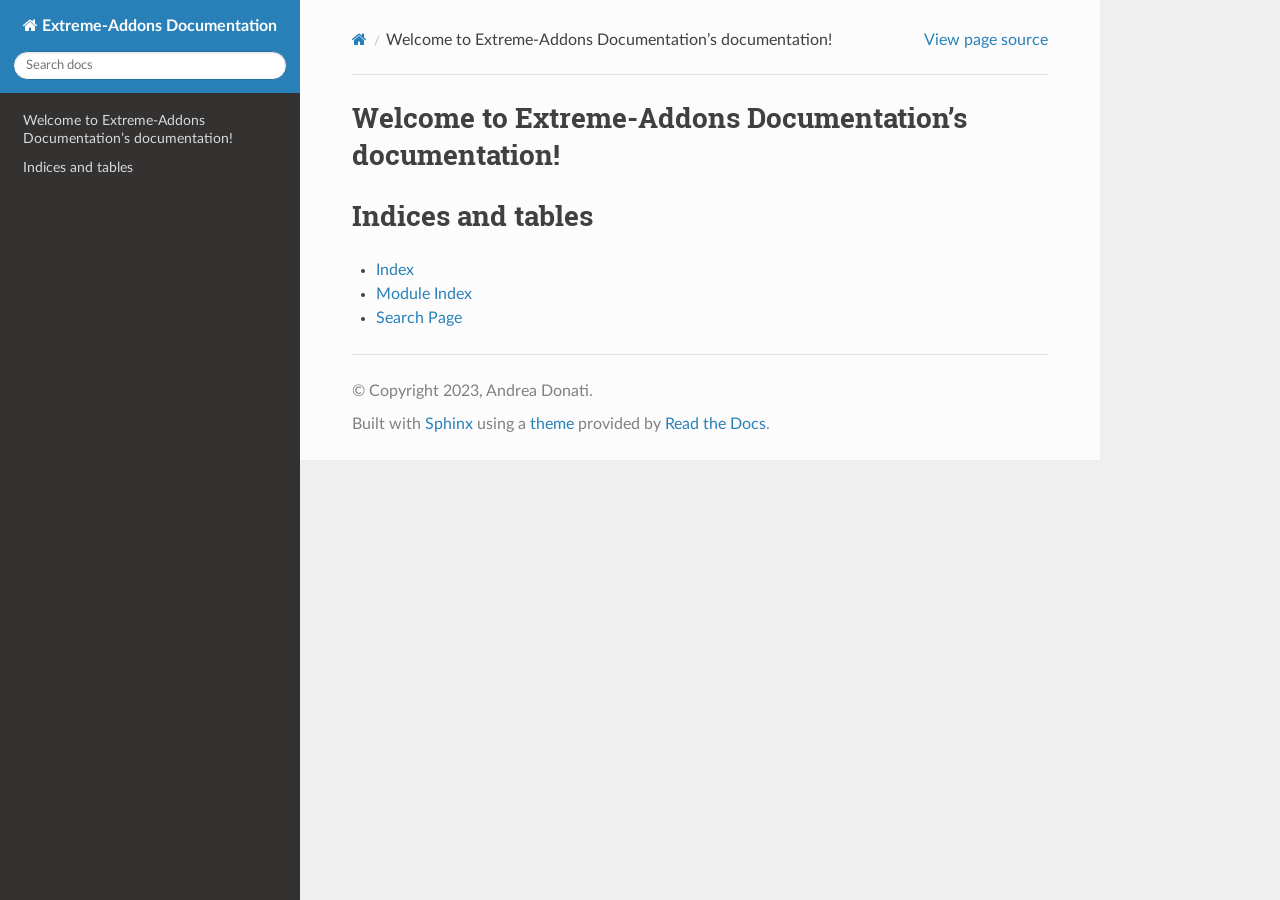
==== docs/_build/html/index.html @ 7dc165a5 "Initial commit" ====
<!DOCTYPE html>
<html class="writer-html5" lang="en" >
<head>
  <meta charset="utf-8" /><meta name="generator" content="Docutils 0.18.1: http://docutils.sourceforge.net/" />

  <meta name="viewport" content="width=device-width, initial-scale=1.0" />
  <title>Welcome to Extreme-Addons Documentation’s documentation! &mdash; Extreme-Addons Documentation 1.0 documentation</title>
      <link rel="stylesheet" href="_static/pygments.css" type="text/css" />
      <link rel="stylesheet" href="_static/css/theme.css" type="text/css" />
      <link rel="stylesheet" href="_static/css/custom.css" type="text/css" />
  <!--[if lt IE 9]>
    <script src="_static/js/html5shiv.min.js"></script>
  <![endif]-->
  
        <script src="_static/jquery.js?v=5d32c60e"></script>
        <script src="_static/_sphinx_javascript_frameworks_compat.js?v=2cd50e6c"></script>
        <script src="_static/documentation_options.js?v=f2a433a1"></script>
        <script src="_static/doctools.js?v=888ff710"></script>
        <script src="_static/sphinx_highlight.js?v=dc90522c"></script>
    <script src="_static/js/theme.js"></script>
    <link rel="index" title="Index" href="genindex.html" />
    <link rel="search" title="Search" href="search.html" /> 
</head>

<body class="wy-body-for-nav"> 
  <div class="wy-grid-for-nav">
    <nav data-toggle="wy-nav-shift" class="wy-nav-side">
      <div class="wy-side-scroll">
        <div class="wy-side-nav-search" >

          
          
          <a href="#" class="icon icon-home">
            Extreme-Addons Documentation
          </a>
<div role="search">
  <form id="rtd-search-form" class="wy-form" action="search.html" method="get">
    <input type="text" name="q" placeholder="Search docs" aria-label="Search docs" />
    <input type="hidden" name="check_keywords" value="yes" />
    <input type="hidden" name="area" value="default" />
  </form>
</div>
        </div><div class="wy-menu wy-menu-vertical" data-spy="affix" role="navigation" aria-label="Navigation menu">
              <!-- Local TOC -->
              <div class="local-toc"><ul>
<li><a class="reference internal" href="#">Welcome to Extreme-Addons Documentation’s documentation!</a></li>
<li><a class="reference internal" href="#indices-and-tables">Indices and tables</a></li>
</ul>
</div>
        </div>
      </div>
    </nav>

    <section data-toggle="wy-nav-shift" class="wy-nav-content-wrap"><nav class="wy-nav-top" aria-label="Mobile navigation menu" >
          <i data-toggle="wy-nav-top" class="fa fa-bars"></i>
          <a href="#">Extreme-Addons Documentation</a>
      </nav>

      <div class="wy-nav-content">
        <div class="rst-content">
          <div role="navigation" aria-label="Page navigation">
  <ul class="wy-breadcrumbs">
      <li><a href="#" class="icon icon-home" aria-label="Home"></a></li>
      <li class="breadcrumb-item active">Welcome to Extreme-Addons Documentation’s documentation!</li>
      <li class="wy-breadcrumbs-aside">
            <a href="_sources/index.rst.txt" rel="nofollow"> View page source</a>
      </li>
  </ul>
  <hr/>
</div>
          <div role="main" class="document" itemscope="itemscope" itemtype="http://schema.org/Article">
           <div itemprop="articleBody">
             
  <section id="welcome-to-extreme-addons-documentation-s-documentation">
<h1>Welcome to Extreme-Addons Documentation’s documentation!<a class="headerlink" href="#welcome-to-extreme-addons-documentation-s-documentation" title="Link to this heading"></a></h1>
<div class="toctree-wrapper compound">
</div>
</section>
<section id="indices-and-tables">
<h1>Indices and tables<a class="headerlink" href="#indices-and-tables" title="Link to this heading"></a></h1>
<ul class="simple">
<li><p><a class="reference internal" href="genindex.html"><span class="std std-ref">Index</span></a></p></li>
<li><p><a class="reference internal" href="py-modindex.html"><span class="std std-ref">Module Index</span></a></p></li>
<li><p><a class="reference internal" href="search.html"><span class="std std-ref">Search Page</span></a></p></li>
</ul>
</section>


           </div>
          </div>
          <footer>

  <hr/>

  <div role="contentinfo">
    <p>&#169; Copyright 2023, Andrea Donati.</p>
  </div>

  Built with <a href="https://www.sphinx-doc.org/">Sphinx</a> using a
    <a href="https://github.com/readthedocs/sphinx_rtd_theme">theme</a>
    provided by <a href="https://readthedocs.org">Read the Docs</a>.
   

</footer>
        </div>
      </div>
    </section>
  </div>
  <script>
      jQuery(function () {
          SphinxRtdTheme.Navigation.enable(true);
      });
  </script> 

</body>
</html>
---- docs/_build/html/_static/pygments.css ----
pre { line-height: 125%; }
td.linenos .normal { color: inherit; background-color: transparent; padding-left: 5px; padding-right: 5px; }
span.linenos { color: inherit; background-color: transparent; padding-left: 5px; padding-right: 5px; }
td.linenos .special { color: #000000; background-color: #ffffc0; padding-left: 5px; padding-right: 5px; }
span.linenos.special { color: #000000; background-color: #ffffc0; padding-left: 5px; padding-right: 5px; }
.highlight .hll { background-color: #ffffcc }
.highlight { background: #f8f8f8; }
.highlight .c { color: #3D7B7B; font-style: italic } /* Comment */
.highlight .err { border: 1px solid #FF0000 } /* Error */
.highlight .k { color: #008000; font-weight: bold } /* Keyword */
.highlight .o { color: #666666 } /* Operator */
.highlight .ch { color: #3D7B7B; font-style: italic } /* Comment.Hashbang */
.highlight .cm { color: #3D7B7B; font-style: italic } /* Comment.Multiline */
.highlight .cp { color: #9C6500 } /* Comment.Preproc */
.highlight .cpf { color: #3D7B7B; font-style: italic } /* Comment.PreprocFile */
.highlight .c1 { color: #3D7B7B; font-style: italic } /* Comment.Single */
.highlight .cs { color: #3D7B7B; font-style: italic } /* Comment.Special */
.highlight .gd { color: #A00000 } /* Generic.Deleted */
.highlight .ge { font-style: italic } /* Generic.Emph */
.highlight .ges { font-weight: bold; font-style: italic } /* Generic.EmphStrong */
.highlight .gr { color: #E40000 } /* Generic.Error */
.highlight .gh { color: #000080; font-weight: bold } /* Generic.Heading */
.highlight .gi { color: #008400 } /* Generic.Inserted */
.highlight .go { color: #717171 } /* Generic.Output */
.highlight .gp { color: #000080; font-weight: bold } /* Generic.Prompt */
.highlight .gs { font-weight: bold } /* Generic.Strong */
.highlight .gu { color: #800080; font-weight: bold } /* Generic.Subheading */
.highlight .gt { color: #0044DD } /* Generic.Traceback */
.highlight .kc { color: #008000; font-weight: bold } /* Keyword.Constant */
.highlight .kd { color: #008000; font-weight: bold } /* Keyword.Declaration */
.highlight .kn { color: #008000; font-weight: bold } /* Keyword.Namespace */
.highlight .kp { color: #008000 } /* Keyword.Pseudo */
.highlight .kr { color: #008000; font-weight: bold } /* Keyword.Reserved */
.highlight .kt { color: #B00040 } /* Keyword.Type */
.highlight .m { color: #666666 } /* Literal.Number */
.highlight .s { color: #BA2121 } /* Literal.String */
.highlight .na { color: #687822 } /* Name.Attribute */
.highlight .nb { color: #008000 } /* Name.Builtin */
.highlight .nc { color: #0000FF; font-weight: bold } /* Name.Class */
.highlight .no { color: #880000 } /* Name.Constant */
.highlight .nd { color: #AA22FF } /* Name.Decorator */
.highlight .ni { color: #717171; font-weight: bold } /* Name.Entity */
.highlight .ne { color: #CB3F38; font-weight: bold } /* Name.Exception */
.highlight .nf { color: #0000FF } /* Name.Function */
.highlight .nl { color: #767600 } /* Name.Label */
.highlight .nn { color: #0000FF; font-weight: bold } /* Name.Namespace */
.highlight .nt { color: #008000; font-weight: bold } /* Name.Tag */
.highlight .nv { color: #19177C } /* Name.Variable */
.highlight .ow { color: #AA22FF; font-weight: bold } /* Operator.Word */
.highlight .w { color: #bbbbbb } /* Text.Whitespace */
.highlight .mb { color: #666666 } /* Literal.Number.Bin */
.highlight .mf { color: #666666 } /* Literal.Number.Float */
.highlight .mh { color: #666666 } /* Literal.Number.Hex */
.highlight .mi { color: #666666 } /* Literal.Number.Integer */
.highlight .mo { color: #666666 } /* Literal.Number.Oct */
.highlight .sa { color: #BA2121 } /* Literal.String.Affix */
.highlight .sb { color: #BA2121 } /* Literal.String.Backtick */
.highlight .sc { color: #BA2121 } /* Literal.String.Char */
.highlight .dl { color: #BA2121 } /* Literal.String.Delimiter */
.highlight .sd { color: #BA2121; font-style: italic } /* Literal.String.Doc */
.highlight .s2 { color: #BA2121 } /* Literal.String.Double */
.highlight .se { color: #AA5D1F; font-weight: bold } /* Literal.String.Escape */
.highlight .sh { color: #BA2121 } /* Literal.String.Heredoc */
.highlight .si { color: #A45A77; font-weight: bold } /* Literal.String.Interpol */
.highlight .sx { color: #008000 } /* Literal.String.Other */
.highlight .sr { color: #A45A77 } /* Literal.String.Regex */
.highlight .s1 { color: #BA2121 } /* Literal.String.Single */
.highlight .ss { color: #19177C } /* Literal.String.Symbol */
.highlight .bp { color: #008000 } /* Name.Builtin.Pseudo */
.highlight .fm { color: #0000FF } /* Name.Function.Magic */
.highlight .vc { color: #19177C } /* Name.Variable.Class */
.highlight .vg { color: #19177C } /* Name.Variable.Global */
.highlight .vi { color: #19177C } /* Name.Variable.Instance */
.highlight .vm { color: #19177C } /* Name.Variable.Magic */
.highlight .il { color: #666666 } /* Literal.Number.Integer.Long */
---- docs/_build/html/_static/css/theme.css ----
html{box-sizing:border-box}*,:after,:before{box-sizing:inherit}article,aside,details,figcaption,figure,footer,header,hgroup,nav,section{display:block}audio,canvas,video{display:inline-block;*display:inline;*zoom:1}[hidden],audio:not([controls]){display:none}*{-webkit-box-sizing:border-box;-moz-box-sizing:border-box;box-sizing:border-box}html{font-size:100%;-webkit-text-size-adjust:100%;-ms-text-size-adjust:100%}body{margin:0}a:active,a:hover{outline:0}abbr[title]{border-bottom:1px dotted}b,strong{font-weight:700}blockquote{margin:0}dfn{font-style:italic}ins{background:#ff9;text-decoration:none}ins,mark{color:#000}mark{background:#ff0;font-style:italic;font-weight:700}.rst-content code,.rst-content tt,code,kbd,pre,samp{font-family:monospace,serif;_font-family:courier new,monospace;font-size:1em}pre{white-space:pre}q{quotes:none}q:after,q:before{content:"";content:none}small{font-size:85%}sub,sup{font-size:75%;line-height:0;position:relative;vertical-align:baseline}sup{top:-.5em}sub{bottom:-.25em}dl,ol,ul{margin:0;padding:0;list-style:none;list-style-image:none}li{list-style:none}dd{margin:0}img{border:0;-ms-interpolation-mode:bicubic;vertical-align:middle;max-width:100%}svg:not(:root){overflow:hidden}figure,form{margin:0}label{cursor:pointer}button,input,select,textarea{font-size:100%;margin:0;vertical-align:baseline;*vertical-align:middle}button,input{line-height:normal}button,input[type=button],input[type=reset],input[type=submit]{cursor:pointer;-webkit-appearance:button;*overflow:visible}button[disabled],input[disabled]{cursor:default}input[type=search]{-webkit-appearance:textfield;-moz-box-sizing:content-box;-webkit-box-sizing:content-box;box-sizing:content-box}textarea{resize:vertical}table{border-collapse:collapse;border-spacing:0}td{vertical-align:top}.chromeframe{margin:.2em 0;background:#ccc;color:#000;padding:.2em 0}.ir{display:block;border:0;text-indent:-999em;overflow:hidden;background-color:transparent;background-repeat:no-repeat;text-align:left;direction:ltr;*line-height:0}.ir br{display:none}.hidden{display:none!important;visibility:hidden}.visuallyhidden{border:0;clip:rect(0 0 0 0);height:1px;margin:-1px;overflow:hidden;padding:0;position:absolute;width:1px}.visuallyhidden.focusable:active,.visuallyhidden.focusable:focus{clip:auto;height:auto;margin:0;overflow:visible;position:static;width:auto}.invisible{visibility:hidden}.relative{position:relative}big,small{font-size:100%}@media print{body,html,section{background:none!important}*{box-shadow:none!important;text-shadow:none!important;filter:none!important;-ms-filter:none!important}a,a:visited{text-decoration:underline}.ir a:after,a[href^="#"]:after,a[href^="javascript:"]:after{content:""}blockquote,pre{page-break-inside:avoid}thead{display:table-header-group}img,tr{page-break-inside:avoid}img{max-width:100%!important}@page{margin:.5cm}.rst-content .toctree-wrapper>p.caption,h2,h3,p{orphans:3;widows:3}.rst-content .toctree-wrapper>p.caption,h2,h3{page-break-after:avoid}}.btn,.fa:before,.icon:before,.rst-content .admonition,.rst-content .admonition-title:before,.rst-content .admonition-todo,.rst-content .attention,.rst-content .caution,.rst-content .code-block-caption .headerlink:before,.rst-content .danger,.rst-content .eqno .headerlink:before,.rst-content .error,.rst-content .hint,.rst-content .important,.rst-content .note,.rst-content .seealso,.rst-content .tip,.rst-content .warning,.rst-content code.download span:first-child:before,.rst-content dl dt .headerlink:before,.rst-content h1 .headerlink:before,.rst-content h2 .headerlink:before,.rst-content h3 .headerlink:before,.rst-content h4 .headerlink:before,.rst-content h5 .headerlink:before,.rst-content h6 .headerlink:before,.rst-content p.caption .headerlink:before,.rst-content p .headerlink:before,.rst-content table>caption .headerlink:before,.rst-content tt.download span:first-child:before,.wy-alert,.wy-dropdown .caret:before,.wy-inline-validate.wy-inline-validate-danger .wy-input-context:before,.wy-inline-validate.wy-inline-validate-info .wy-input-context:before,.wy-inline-validate.wy-inline-validate-success .wy-input-context:before,.wy-inline-validate.wy-inline-validate-warning .wy-input-context:before,.wy-menu-vertical li.current>a button.toctree-expand:before,.wy-menu-vertical li.on a button.toctree-expand:before,.wy-menu-vertical li button.toctree-expand:before,input[type=color],input[type=date],input[type=datetime-local],input[type=datetime],input[type=email],input[type=month],input[type=number],input[type=password],input[type=search],input[type=tel],input[type=text],input[type=time],input[type=url],input[type=week],select,textarea{-webkit-font-smoothing:antialiased}.clearfix{*zoom:1}.clearfix:after,.clearfix:before{display:table;content:""}.clearfix:after{clear:both}/*!
 *  Font Awesome 4.7.0 by @davegandy - http://fontawesome.io - @fontawesome
 *  License - http://fontawesome.io/license (Font: SIL OFL 1.1, CSS: MIT License)
 */@font-face{font-family:FontAwesome;src:url(fonts/fontawesome-webfont.eot?674f50d287a8c48dc19ba404d20fe713);src:url(fonts/fontawesome-webfont.eot?674f50d287a8c48dc19ba404d20fe713?#iefix&v=4.7.0) format("embedded-opentype"),url(fonts/fontawesome-webfont.woff2?af7ae505a9eed503f8b8e6982036873e) format("woff2"),url(fonts/fontawesome-webfont.woff?fee66e712a8a08eef5805a46892932ad) format("woff"),url(fonts/fontawesome-webfont.ttf?b06871f281fee6b241d60582ae9369b9) format("truetype"),url(fonts/fontawesome-webfont.svg?912ec66d7572ff821749319396470bde#fontawesomeregular) format("svg");font-weight:400;font-style:normal}.fa,.icon,.rst-content .admonition-title,.rst-content .code-block-caption .headerlink,.rst-content .eqno .headerlink,.rst-content code.download span:first-child,.rst-content dl dt .headerlink,.rst-content h1 .headerlink,.rst-content h2 .headerlink,.rst-content h3 .headerlink,.rst-content h4 .headerlink,.rst-content h5 .headerlink,.rst-content h6 .headerlink,.rst-content p.caption .headerlink,.rst-content p .headerlink,.rst-content table>caption .headerlink,.rst-content tt.download span:first-child,.wy-menu-vertical li.current>a button.toctree-expand,.wy-menu-vertical li.on a button.toctree-expand,.wy-menu-vertical li button.toctree-expand{display:inline-block;font:normal normal normal 14px/1 FontAwesome;font-size:inherit;text-rendering:auto;-webkit-font-smoothing:antialiased;-moz-osx-font-smoothing:grayscale}.fa-lg{font-size:1.33333em;line-height:.75em;vertical-align:-15%}.fa-2x{font-size:2em}.fa-3x{font-size:3em}.fa-4x{font-size:4em}.fa-5x{font-size:5em}.fa-fw{width:1.28571em;text-align:center}.fa-ul{padding-left:0;margin-left:2.14286em;list-style-type:none}.fa-ul>li{position:relative}.fa-li{position:absolute;left:-2.14286em;width:2.14286em;top:.14286em;text-align:center}.fa-li.fa-lg{left:-1.85714em}.fa-border{padding:.2em .25em .15em;border:.08em solid #eee;border-radius:.1em}.fa-pull-left{float:left}.fa-pull-right{float:right}.fa-pull-left.icon,.fa.fa-pull-left,.rst-content .code-block-caption .fa-pull-left.headerlink,.rst-content .eqno .fa-pull-left.headerlink,.rst-content .fa-pull-left.admonition-title,.rst-content code.download span.fa-pull-left:first-child,.rst-content dl dt .fa-pull-left.headerlink,.rst-content h1 .fa-pull-left.headerlink,.rst-content h2 .fa-pull-left.headerlink,.rst-content h3 .fa-pull-left.headerlink,.rst-content h4 .fa-pull-left.headerlink,.rst-content h5 .fa-pull-left.headerlink,.rst-content h6 .fa-pull-left.headerlink,.rst-content p .fa-pull-left.headerlink,.rst-content table>caption .fa-pull-left.headerlink,.rst-content tt.download span.fa-pull-left:first-child,.wy-menu-vertical li.current>a button.fa-pull-left.toctree-expand,.wy-menu-vertical li.on a button.fa-pull-left.toctree-expand,.wy-menu-vertical li button.fa-pull-left.toctree-expand{margin-right:.3em}.fa-pull-right.icon,.fa.fa-pull-right,.rst-content .code-block-caption .fa-pull-right.headerlink,.rst-content .eqno .fa-pull-right.headerlink,.rst-content .fa-pull-right.admonition-title,.rst-content code.download span.fa-pull-right:first-child,.rst-content dl dt .fa-pull-right.headerlink,.rst-content h1 .fa-pull-right.headerlink,.rst-content h2 .fa-pull-right.headerlink,.rst-content h3 .fa-pull-right.headerlink,.rst-content h4 .fa-pull-right.headerlink,.rst-content h5 .fa-pull-right.headerlink,.rst-content h6 .fa-pull-right.headerlink,.rst-content p .fa-pull-right.headerlink,.rst-content table>caption .fa-pull-right.headerlink,.rst-content tt.download span.fa-pull-right:first-child,.wy-menu-vertical li.current>a button.fa-pull-right.toctree-expand,.wy-menu-vertical li.on a button.fa-pull-right.toctree-expand,.wy-menu-vertical li button.fa-pull-right.toctree-expand{margin-left:.3em}.pull-right{float:right}.pull-left{float:left}.fa.pull-left,.pull-left.icon,.rst-content .code-block-caption .pull-left.headerlink,.rst-content .eqno .pull-left.headerlink,.rst-content .pull-left.admonition-title,.rst-content code.download span.pull-left:first-child,.rst-content dl dt .pull-left.headerlink,.rst-content h1 .pull-left.headerlink,.rst-content h2 .pull-left.headerlink,.rst-content h3 .pull-left.headerlink,.rst-content h4 .pull-left.headerlink,.rst-content h5 .pull-left.headerlink,.rst-content h6 .pull-left.headerlink,.rst-content p .pull-left.headerlink,.rst-content table>caption .pull-left.headerlink,.rst-content tt.download span.pull-left:first-child,.wy-menu-vertical li.current>a button.pull-left.toctree-expand,.wy-menu-vertical li.on a button.pull-left.toctree-expand,.wy-menu-vertical li button.pull-left.toctree-expand{margin-right:.3em}.fa.pull-right,.pull-right.icon,.rst-content .code-block-caption .pull-right.headerlink,.rst-content .eqno .pull-right.headerlink,.rst-content .pull-right.admonition-title,.rst-content code.download span.pull-right:first-child,.rst-content dl dt .pull-right.headerlink,.rst-content h1 .pull-right.headerlink,.rst-content h2 .pull-right.headerlink,.rst-content h3 .pull-right.headerlink,.rst-content h4 .pull-right.headerlink,.rst-content h5 .pull-right.headerlink,.rst-content h6 .pull-right.headerlink,.rst-content p .pull-right.headerlink,.rst-content table>caption .pull-right.headerlink,.rst-content tt.download span.pull-right:first-child,.wy-menu-vertical li.current>a button.pull-right.toctree-expand,.wy-menu-vertical li.on a button.pull-right.toctree-expand,.wy-menu-vertical li button.pull-right.toctree-expand{margin-left:.3em}.fa-spin{-webkit-animation:fa-spin 2s linear infinite;animation:fa-spin 2s linear infinite}.fa-pulse{-webkit-animation:fa-spin 1s steps(8) infinite;animation:fa-spin 1s steps(8) infinite}@-webkit-keyframes fa-spin{0%{-webkit-transform:rotate(0deg);transform:rotate(0deg)}to{-webkit-transform:rotate(359deg);transform:rotate(359deg)}}@keyframes fa-spin{0%{-webkit-transform:rotate(0deg);transform:rotate(0deg)}to{-webkit-transform:rotate(359deg);transform:rotate(359deg)}}.fa-rotate-90{-ms-filter:"progid:DXImageTransform.Microsoft.BasicImage(rotation=1)";-webkit-transform:rotate(90deg);-ms-transform:rotate(90deg);transform:rotate(90deg)}.fa-rotate-180{-ms-filter:"progid:DXImageTransform.Microsoft.BasicImage(rotation=2)";-webkit-transform:rotate(180deg);-ms-transform:rotate(180deg);transform:rotate(180deg)}.fa-rotate-270{-ms-filter:"progid:DXImageTransform.Microsoft.BasicImage(rotation=3)";-webkit-transform:rotate(270deg);-ms-transform:rotate(270deg);transform:rotate(270deg)}.fa-flip-horizontal{-ms-filter:"progid:DXImageTransform.Microsoft.BasicImage(rotation=0, mirror=1)";-webkit-transform:scaleX(-1);-ms-transform:scaleX(-1);transform:scaleX(-1)}.fa-flip-vertical{-ms-filter:"progid:DXImageTransform.Microsoft.BasicImage(rotation=2, mirror=1)";-webkit-transform:scaleY(-1);-ms-transform:scaleY(-1);transform:scaleY(-1)}:root .fa-flip-horizontal,:root .fa-flip-vertical,:root .fa-rotate-90,:root .fa-rotate-180,:root .fa-rotate-270{filter:none}.fa-stack{position:relative;display:inline-block;width:2em;height:2em;line-height:2em;vertical-align:middle}.fa-stack-1x,.fa-stack-2x{position:absolute;left:0;width:100%;text-align:center}.fa-stack-1x{line-height:inherit}.fa-stack-2x{font-size:2em}.fa-inverse{color:#fff}.fa-glass:before{content:""}.fa-music:before{content:""}.fa-search:before,.icon-search:before{content:""}.fa-envelope-o:before{content:""}.fa-heart:before{content:""}.fa-star:before{content:""}.fa-star-o:before{content:""}.fa-user:before{content:""}.fa-film:before{content:""}.fa-th-large:before{content:""}.fa-th:before{content:""}.fa-th-list:before{content:""}.fa-check:before{content:""}.fa-close:before,.fa-remove:before,.fa-times:before{content:""}.fa-search-plus:before{content:""}.fa-search-minus:before{content:""}.fa-power-off:before{content:""}.fa-signal:before{content:""}.fa-cog:before,.fa-gear:before{content:""}.fa-trash-o:before{content:""}.fa-home:before,.icon-home:before{content:""}.fa-file-o:before{content:""}.fa-clock-o:before{content:""}.fa-road:before{content:""}.fa-download:before,.rst-content code.download span:first-child:before,.rst-content tt.download span:first-child:before{content:""}.fa-arrow-circle-o-down:before{content:""}.fa-arrow-circle-o-up:before{content:""}.fa-inbox:before{content:""}.fa-play-circle-o:before{content:""}.fa-repeat:before,.fa-rotate-right:before{content:""}.fa-refresh:before{content:""}.fa-list-alt:before{content:""}.fa-lock:before{content:""}.fa-flag:before{content:""}.fa-headphones:before{content:""}.fa-volume-off:before{content:""}.fa-volume-down:before{content:""}.fa-volume-up:before{content:""}.fa-qrcode:before{content:""}.fa-barcode:before{content:""}.fa-tag:before{content:""}.fa-tags:before{content:""}.fa-book:before,.icon-book:before{content:""}.fa-bookmark:before{content:""}.fa-print:before{content:""}.fa-camera:before{content:""}.fa-font:before{content:""}.fa-bold:before{content:""}.fa-italic:before{content:""}.fa-text-height:before{content:""}.fa-text-width:before{content:""}.fa-align-left:before{content:""}.fa-align-center:before{content:""}.fa-align-right:before{content:""}.fa-align-justify:before{content:""}.fa-list:before{content:""}.fa-dedent:before,.fa-outdent:before{content:""}.fa-indent:before{content:""}.fa-video-camera:before{content:""}.fa-image:before,.fa-photo:before,.fa-picture-o:before{content:""}.fa-pencil:before{content:""}.fa-map-marker:before{content:""}.fa-adjust:before{content:""}.fa-tint:before{content:""}.fa-edit:before,.fa-pencil-square-o:before{content:""}.fa-share-square-o:before{content:""}.fa-check-square-o:before{content:""}.fa-arrows:before{content:""}.fa-step-backward:before{content:""}.fa-fast-backward:before{content:""}.fa-backward:before{content:""}.fa-play:before{content:""}.fa-pause:before{content:""}.fa-stop:before{content:""}.fa-forward:before{content:""}.fa-fast-forward:before{content:""}.fa-step-forward:before{content:""}.fa-eject:before{content:""}.fa-chevron-left:before{content:""}.fa-chevron-right:before{content:""}.fa-plus-circle:before{content:""}.fa-minus-circle:before{content:""}.fa-times-circle:before,.wy-inline-validate.wy-inline-validate-danger .wy-input-context:before{content:""}.fa-check-circle:before,.wy-inline-validate.wy-inline-validate-success .wy-input-context:before{content:""}.fa-question-circle:before{content:""}.fa-info-circle:before{content:""}.fa-crosshairs:before{content:""}.fa-times-circle-o:before{content:""}.fa-check-circle-o:before{content:""}.fa-ban:before{content:""}.fa-arrow-left:before{content:""}.fa-arrow-right:before{content:""}.fa-arrow-up:before{content:""}.fa-arrow-down:before{content:""}.fa-mail-forward:before,.fa-share:before{content:""}.fa-expand:before{content:""}.fa-compress:before{content:""}.fa-plus:before{content:""}.fa-minus:before{content:""}.fa-asterisk:before{content:""}.fa-exclamation-circle:before,.rst-content .admonition-title:before,.wy-inline-validate.wy-inline-validate-info .wy-input-context:before,.wy-inline-validate.wy-inline-validate-warning .wy-input-context:before{content:""}.fa-gift:before{content:""}.fa-leaf:before{content:""}.fa-fire:before,.icon-fire:before{content:""}.fa-eye:before{content:""}.fa-eye-slash:before{content:""}.fa-exclamation-triangle:before,.fa-warning:before{content:""}.fa-plane:before{content:""}.fa-calendar:before{content:""}.fa-random:before{content:""}.fa-comment:before{content:""}.fa-magnet:before{content:""}.fa-chevron-up:before{content:""}.fa-chevron-down:before{content:""}.fa-retweet:before{content:""}.fa-shopping-cart:before{content:""}.fa-folder:before{content:""}.fa-folder-open:before{content:""}.fa-arrows-v:before{content:""}.fa-arrows-h:before{content:""}.fa-bar-chart-o:before,.fa-bar-chart:before{content:""}.fa-twitter-square:before{content:""}.fa-facebook-square:before{content:""}.fa-camera-retro:before{content:""}.fa-key:before{content:""}.fa-cogs:before,.fa-gears:before{content:""}.fa-comments:before{content:""}.fa-thumbs-o-up:before{content:""}.fa-thumbs-o-down:before{content:""}.fa-star-half:before{content:""}.fa-heart-o:before{content:""}.fa-sign-out:before{content:""}.fa-linkedin-square:before{content:""}.fa-thumb-tack:before{content:""}.fa-external-link:before{content:""}.fa-sign-in:before{content:""}.fa-trophy:before{content:""}.fa-github-square:before{content:""}.fa-upload:before{content:""}.fa-lemon-o:before{content:""}.fa-phone:before{content:""}.fa-square-o:before{content:""}.fa-bookmark-o:before{content:""}.fa-phone-square:before{content:""}.fa-twitter:before{content:""}.fa-facebook-f:before,.fa-facebook:before{content:""}.fa-github:before,.icon-github:before{content:""}.fa-unlock:before{content:""}.fa-credit-card:before{content:""}.fa-feed:before,.fa-rss:before{content:""}.fa-hdd-o:before{content:""}.fa-bullhorn:before{content:""}.fa-bell:before{content:""}.fa-certificate:before{content:""}.fa-hand-o-right:before{content:""}.fa-hand-o-left:before{content:""}.fa-hand-o-up:before{content:""}.fa-hand-o-down:before{content:""}.fa-arrow-circle-left:before,.icon-circle-arrow-left:before{content:""}.fa-arrow-circle-right:before,.icon-circle-arrow-right:before{content:""}.fa-arrow-circle-up:before{content:""}.fa-arrow-circle-down:before{content:""}.fa-globe:before{content:""}.fa-wrench:before{content:""}.fa-tasks:before{content:""}.fa-filter:before{content:""}.fa-briefcase:before{content:""}.fa-arrows-alt:before{content:""}.fa-group:before,.fa-users:before{content:""}.fa-chain:before,.fa-link:before,.icon-link:before{content:""}.fa-cloud:before{content:""}.fa-flask:before{content:""}.fa-cut:before,.fa-scissors:before{content:""}.fa-copy:before,.fa-files-o:before{content:""}.fa-paperclip:before{content:""}.fa-floppy-o:before,.fa-save:before{content:""}.fa-square:before{content:""}.fa-bars:before,.fa-navicon:before,.fa-reorder:before{content:""}.fa-list-ul:before{content:""}.fa-list-ol:before{content:""}.fa-strikethrough:before{content:""}.fa-underline:before{content:""}.fa-table:before{content:""}.fa-magic:before{content:""}.fa-truck:before{content:""}.fa-pinterest:before{content:""}.fa-pinterest-square:before{content:""}.fa-google-plus-square:before{content:""}.fa-google-plus:before{content:""}.fa-money:before{content:""}.fa-caret-down:before,.icon-caret-down:before,.wy-dropdown .caret:before{content:""}.fa-caret-up:before{content:""}.fa-caret-left:before{content:""}.fa-caret-right:before{content:""}.fa-columns:before{content:""}.fa-sort:before,.fa-unsorted:before{content:""}.fa-sort-desc:before,.fa-sort-down:before{content:""}.fa-sort-asc:before,.fa-sort-up:before{content:""}.fa-envelope:before{content:""}.fa-linkedin:before{content:""}.fa-rotate-left:before,.fa-undo:before{content:""}.fa-gavel:before,.fa-legal:before{content:""}.fa-dashboard:before,.fa-tachometer:before{content:""}.fa-comment-o:before{content:""}.fa-comments-o:before{content:""}.fa-bolt:before,.fa-flash:before{content:""}.fa-sitemap:before{content:""}.fa-umbrella:before{content:""}.fa-clipboard:before,.fa-paste:before{content:""}.fa-lightbulb-o:before{content:""}.fa-exchange:before{content:""}.fa-cloud-download:before{content:""}.fa-cloud-upload:before{content:""}.fa-user-md:before{content:""}.fa-stethoscope:before{content:""}.fa-suitcase:before{content:""}.fa-bell-o:before{content:""}.fa-coffee:before{content:""}.fa-cutlery:before{content:""}.fa-file-text-o:before{content:""}.fa-building-o:before{content:""}.fa-hospital-o:before{content:""}.fa-ambulance:before{content:""}.fa-medkit:before{content:""}.fa-fighter-jet:before{content:""}.fa-beer:before{content:""}.fa-h-square:before{content:""}.fa-plus-square:before{content:""}.fa-angle-double-left:before{content:""}.fa-angle-double-right:before{content:""}.fa-angle-double-up:before{content:""}.fa-angle-double-down:before{content:""}.fa-angle-left:before{content:""}.fa-angle-right:before{content:""}.fa-angle-up:before{content:""}.fa-angle-down:before{content:""}.fa-desktop:before{content:""}.fa-laptop:before{content:""}.fa-tablet:before{content:""}.fa-mobile-phone:before,.fa-mobile:before{content:""}.fa-circle-o:before{content:""}.fa-quote-left:before{content:""}.fa-quote-right:before{content:""}.fa-spinner:before{content:""}.fa-circle:before{content:""}.fa-mail-reply:before,.fa-reply:before{content:""}.fa-github-alt:before{content:""}.fa-folder-o:before{content:""}.fa-folder-open-o:before{content:""}.fa-smile-o:before{content:""}.fa-frown-o:before{content:""}.fa-meh-o:before{content:""}.fa-gamepad:before{content:""}.fa-keyboard-o:before{content:""}.fa-flag-o:before{content:""}.fa-flag-checkered:before{content:""}.fa-terminal:before{content:""}.fa-code:before{content:""}.fa-mail-reply-all:before,.fa-reply-all:before{content:""}.fa-star-half-empty:before,.fa-star-half-full:before,.fa-star-half-o:before{content:""}.fa-location-arrow:before{content:""}.fa-crop:before{content:""}.fa-code-fork:before{content:""}.fa-chain-broken:before,.fa-unlink:before{content:""}.fa-question:before{content:""}.fa-info:before{content:""}.fa-exclamation:before{content:""}.fa-superscript:before{content:""}.fa-subscript:before{content:""}.fa-eraser:before{content:""}.fa-puzzle-piece:before{content:""}.fa-microphone:before{content:""}.fa-microphone-slash:before{content:""}.fa-shield:before{content:""}.fa-calendar-o:before{content:""}.fa-fire-extinguisher:before{content:""}.fa-rocket:before{content:""}.fa-maxcdn:before{content:""}.fa-chevron-circle-left:before{content:""}.fa-chevron-circle-right:before{content:""}.fa-chevron-circle-up:before{content:""}.fa-chevron-circle-down:before{content:""}.fa-html5:before{content:""}.fa-css3:before{content:""}.fa-anchor:before{content:""}.fa-unlock-alt:before{content:""}.fa-bullseye:before{content:""}.fa-ellipsis-h:before{content:""}.fa-ellipsis-v:before{content:""}.fa-rss-square:before{content:""}.fa-play-circle:before{content:""}.fa-ticket:before{content:""}.fa-minus-square:before{content:""}.fa-minus-square-o:before,.wy-menu-vertical li.current>a button.toctree-expand:before,.wy-menu-vertical li.on a button.toctree-expand:before{content:""}.fa-level-up:before{content:""}.fa-level-down:before{content:""}.fa-check-square:before{content:""}.fa-pencil-square:before{content:""}.fa-external-link-square:before{content:""}.fa-share-square:before{content:""}.fa-compass:before{content:""}.fa-caret-square-o-down:before,.fa-toggle-down:before{content:""}.fa-caret-square-o-up:before,.fa-toggle-up:before{content:""}.fa-caret-square-o-right:before,.fa-toggle-right:before{content:""}.fa-eur:before,.fa-euro:before{content:""}.fa-gbp:before{content:""}.fa-dollar:before,.fa-usd:before{content:""}.fa-inr:before,.fa-rupee:before{content:""}.fa-cny:before,.fa-jpy:before,.fa-rmb:before,.fa-yen:before{content:""}.fa-rouble:before,.fa-rub:before,.fa-ruble:before{content:""}.fa-krw:before,.fa-won:before{content:""}.fa-bitcoin:before,.fa-btc:before{content:""}.fa-file:before{content:""}.fa-file-text:before{content:""}.fa-sort-alpha-asc:before{content:""}.fa-sort-alpha-desc:before{content:""}.fa-sort-amount-asc:before{content:""}.fa-sort-amount-desc:before{content:""}.fa-sort-numeric-asc:before{content:""}.fa-sort-numeric-desc:before{content:""}.fa-thumbs-up:before{content:""}.fa-thumbs-down:before{content:""}.fa-youtube-square:before{content:""}.fa-youtube:before{content:""}.fa-xing:before{content:""}.fa-xing-square:before{content:""}.fa-youtube-play:before{content:""}.fa-dropbox:before{content:""}.fa-stack-overflow:before{content:""}.fa-instagram:before{content:""}.fa-flickr:before{content:""}.fa-adn:before{content:""}.fa-bitbucket:before,.icon-bitbucket:before{content:""}.fa-bitbucket-square:before{content:""}.fa-tumblr:before{content:""}.fa-tumblr-square:before{content:""}.fa-long-arrow-down:before{content:""}.fa-long-arrow-up:before{content:""}.fa-long-arrow-left:before{content:""}.fa-long-arrow-right:before{content:""}.fa-apple:before{content:""}.fa-windows:before{content:""}.fa-android:before{content:""}.fa-linux:before{content:""}.fa-dribbble:before{content:""}.fa-skype:before{content:""}.fa-foursquare:before{content:""}.fa-trello:before{content:""}.fa-female:before{content:""}.fa-male:before{content:""}.fa-gittip:before,.fa-gratipay:before{content:""}.fa-sun-o:before{content:""}.fa-moon-o:before{content:""}.fa-archive:before{content:""}.fa-bug:before{content:""}.fa-vk:before{content:""}.fa-weibo:before{content:""}.fa-renren:before{content:""}.fa-pagelines:before{content:""}.fa-stack-exchange:before{content:""}.fa-arrow-circle-o-right:before{content:""}.fa-arrow-circle-o-left:before{content:""}.fa-caret-square-o-left:before,.fa-toggle-left:before{content:""}.fa-dot-circle-o:before{content:""}.fa-wheelchair:before{content:""}.fa-vimeo-square:before{content:""}.fa-try:before,.fa-turkish-lira:before{content:""}.fa-plus-square-o:before,.wy-menu-vertical li button.toctree-expand:before{content:""}.fa-space-shuttle:before{content:""}.fa-slack:before{content:""}.fa-envelope-square:before{content:""}.fa-wordpress:before{content:""}.fa-openid:before{content:""}.fa-bank:before,.fa-institution:before,.fa-university:before{content:""}.fa-graduation-cap:before,.fa-mortar-board:before{content:""}.fa-yahoo:before{content:""}.fa-google:before{content:""}.fa-reddit:before{content:""}.fa-reddit-square:before{content:""}.fa-stumbleupon-circle:before{content:""}.fa-stumbleupon:before{content:""}.fa-delicious:before{content:""}.fa-digg:before{content:""}.fa-pied-piper-pp:before{content:""}.fa-pied-piper-alt:before{content:""}.fa-drupal:before{content:""}.fa-joomla:before{content:""}.fa-language:before{content:""}.fa-fax:before{content:""}.fa-building:before{content:""}.fa-child:before{content:""}.fa-paw:before{content:""}.fa-spoon:before{content:""}.fa-cube:before{content:""}.fa-cubes:before{content:""}.fa-behance:before{content:""}.fa-behance-square:before{content:""}.fa-steam:before{content:""}.fa-steam-square:before{content:""}.fa-recycle:before{content:""}.fa-automobile:before,.fa-car:before{content:""}.fa-cab:before,.fa-taxi:before{content:""}.fa-tree:before{content:""}.fa-spotify:before{content:""}.fa-deviantart:before{content:""}.fa-soundcloud:before{content:""}.fa-database:before{content:""}.fa-file-pdf-o:before{content:""}.fa-file-word-o:before{content:""}.fa-file-excel-o:before{content:""}.fa-file-powerpoint-o:before{content:""}.fa-file-image-o:before,.fa-file-photo-o:before,.fa-file-picture-o:before{content:""}.fa-file-archive-o:before,.fa-file-zip-o:before{content:""}.fa-file-audio-o:before,.fa-file-sound-o:before{content:""}.fa-file-movie-o:before,.fa-file-video-o:before{content:""}.fa-file-code-o:before{content:""}.fa-vine:before{content:""}.fa-codepen:before{content:""}.fa-jsfiddle:before{content:""}.fa-life-bouy:before,.fa-life-buoy:before,.fa-life-ring:before,.fa-life-saver:before,.fa-support:before{content:""}.fa-circle-o-notch:before{content:""}.fa-ra:before,.fa-rebel:before,.fa-resistance:before{content:""}.fa-empire:before,.fa-ge:before{content:""}.fa-git-square:before{content:""}.fa-git:before{content:""}.fa-hacker-news:before,.fa-y-combinator-square:before,.fa-yc-square:before{content:""}.fa-tencent-weibo:before{content:""}.fa-qq:before{content:""}.fa-wechat:before,.fa-weixin:before{content:""}.fa-paper-plane:before,.fa-send:before{content:""}.fa-paper-plane-o:before,.fa-send-o:before{content:""}.fa-history:before{content:""}.fa-circle-thin:before{content:""}.fa-header:before{content:""}.fa-paragraph:before{content:""}.fa-sliders:before{content:""}.fa-share-alt:before{content:""}.fa-share-alt-square:before{content:""}.fa-bomb:before{content:""}.fa-futbol-o:before,.fa-soccer-ball-o:before{content:""}.fa-tty:before{content:""}.fa-binoculars:before{content:""}.fa-plug:before{content:""}.fa-slideshare:before{content:""}.fa-twitch:before{content:""}.fa-yelp:before{content:""}.fa-newspaper-o:before{content:""}.fa-wifi:before{content:""}.fa-calculator:before{content:""}.fa-paypal:before{content:""}.fa-google-wallet:before{content:""}.fa-cc-visa:before{content:""}.fa-cc-mastercard:before{content:""}.fa-cc-discover:before{content:""}.fa-cc-amex:before{content:""}.fa-cc-paypal:before{content:""}.fa-cc-stripe:before{content:""}.fa-bell-slash:before{content:""}.fa-bell-slash-o:before{content:""}.fa-trash:before{content:""}.fa-copyright:before{content:""}.fa-at:before{content:""}.fa-eyedropper:before{content:""}.fa-paint-brush:before{content:""}.fa-birthday-cake:before{content:""}.fa-area-chart:before{content:""}.fa-pie-chart:before{content:""}.fa-line-chart:before{content:""}.fa-lastfm:before{content:""}.fa-lastfm-square:before{content:""}.fa-toggle-off:before{content:""}.fa-toggle-on:before{content:""}.fa-bicycle:before{content:""}.fa-bus:before{content:""}.fa-ioxhost:before{content:""}.fa-angellist:before{content:""}.fa-cc:before{content:""}.fa-ils:before,.fa-shekel:before,.fa-sheqel:before{content:""}.fa-meanpath:before{content:""}.fa-buysellads:before{content:""}.fa-connectdevelop:before{content:""}.fa-dashcube:before{content:""}.fa-forumbee:before{content:""}.fa-leanpub:before{content:""}.fa-sellsy:before{content:""}.fa-shirtsinbulk:before{content:""}.fa-simplybuilt:before{content:""}.fa-skyatlas:before{content:""}.fa-cart-plus:before{content:""}.fa-cart-arrow-down:before{content:""}.fa-diamond:before{content:""}.fa-ship:before{content:""}.fa-user-secret:before{content:""}.fa-motorcycle:before{content:""}.fa-street-view:before{content:""}.fa-heartbeat:before{content:""}.fa-venus:before{content:""}.fa-mars:before{content:""}.fa-mercury:before{content:""}.fa-intersex:before,.fa-transgender:before{content:""}.fa-transgender-alt:before{content:""}.fa-venus-double:before{content:""}.fa-mars-double:before{content:""}.fa-venus-mars:before{content:""}.fa-mars-stroke:before{content:""}.fa-mars-stroke-v:before{content:""}.fa-mars-stroke-h:before{content:""}.fa-neuter:before{content:""}.fa-genderless:before{content:""}.fa-facebook-official:before{content:""}.fa-pinterest-p:before{content:""}.fa-whatsapp:before{content:""}.fa-server:before{content:""}.fa-user-plus:before{content:""}.fa-user-times:before{content:""}.fa-bed:before,.fa-hotel:before{content:""}.fa-viacoin:before{content:""}.fa-train:before{content:""}.fa-subway:before{content:""}.fa-medium:before{content:""}.fa-y-combinator:before,.fa-yc:before{content:""}.fa-optin-monster:before{content:""}.fa-opencart:before{content:""}.fa-expeditedssl:before{content:""}.fa-battery-4:before,.fa-battery-full:before,.fa-battery:before{content:""}.fa-battery-3:before,.fa-battery-three-quarters:before{content:""}.fa-battery-2:before,.fa-battery-half:before{content:""}.fa-battery-1:before,.fa-battery-quarter:before{content:""}.fa-battery-0:before,.fa-battery-empty:before{content:""}.fa-mouse-pointer:before{content:""}.fa-i-cursor:before{content:""}.fa-object-group:before{content:""}.fa-object-ungroup:before{content:""}.fa-sticky-note:before{content:""}.fa-sticky-note-o:before{content:""}.fa-cc-jcb:before{content:""}.fa-cc-diners-club:before{content:""}.fa-clone:before{content:""}.fa-balance-scale:before{content:""}.fa-hourglass-o:before{content:""}.fa-hourglass-1:before,.fa-hourglass-start:before{content:""}.fa-hourglass-2:before,.fa-hourglass-half:before{content:""}.fa-hourglass-3:before,.fa-hourglass-end:before{content:""}.fa-hourglass:before{content:""}.fa-hand-grab-o:before,.fa-hand-rock-o:before{content:""}.fa-hand-paper-o:before,.fa-hand-stop-o:before{content:""}.fa-hand-scissors-o:before{content:""}.fa-hand-lizard-o:before{content:""}.fa-hand-spock-o:before{content:""}.fa-hand-pointer-o:before{content:""}.fa-hand-peace-o:before{content:""}.fa-trademark:before{content:""}.fa-registered:before{content:""}.fa-creative-commons:before{content:""}.fa-gg:before{content:""}.fa-gg-circle:before{content:""}.fa-tripadvisor:before{content:""}.fa-odnoklassniki:before{content:""}.fa-odnoklassniki-square:before{content:""}.fa-get-pocket:before{content:""}.fa-wikipedia-w:before{content:""}.fa-safari:before{content:""}.fa-chrome:before{content:""}.fa-firefox:before{content:""}.fa-opera:before{content:""}.fa-internet-explorer:before{content:""}.fa-television:before,.fa-tv:before{content:""}.fa-contao:before{content:""}.fa-500px:before{content:""}.fa-amazon:before{content:""}.fa-calendar-plus-o:before{content:""}.fa-calendar-minus-o:before{content:""}.fa-calendar-times-o:before{content:""}.fa-calendar-check-o:before{content:""}.fa-industry:before{content:""}.fa-map-pin:before{content:""}.fa-map-signs:before{content:""}.fa-map-o:before{content:""}.fa-map:before{content:""}.fa-commenting:before{content:""}.fa-commenting-o:before{content:""}.fa-houzz:before{content:""}.fa-vimeo:before{content:""}.fa-black-tie:before{content:""}.fa-fonticons:before{content:""}.fa-reddit-alien:before{content:""}.fa-edge:before{content:""}.fa-credit-card-alt:before{content:""}.fa-codiepie:before{content:""}.fa-modx:before{content:""}.fa-fort-awesome:before{content:""}.fa-usb:before{content:""}.fa-product-hunt:before{content:""}.fa-mixcloud:before{content:""}.fa-scribd:before{content:""}.fa-pause-circle:before{content:""}.fa-pause-circle-o:before{content:""}.fa-stop-circle:before{content:""}.fa-stop-circle-o:before{content:""}.fa-shopping-bag:before{content:""}.fa-shopping-basket:before{content:""}.fa-hashtag:before{content:""}.fa-bluetooth:before{content:""}.fa-bluetooth-b:before{content:""}.fa-percent:before{content:""}.fa-gitlab:before,.icon-gitlab:before{content:""}.fa-wpbeginner:before{content:""}.fa-wpforms:before{content:""}.fa-envira:before{content:""}.fa-universal-access:before{content:""}.fa-wheelchair-alt:before{content:""}.fa-question-circle-o:before{content:""}.fa-blind:before{content:""}.fa-audio-description:before{content:""}.fa-volume-control-phone:before{content:""}.fa-braille:before{content:""}.fa-assistive-listening-systems:before{content:""}.fa-american-sign-language-interpreting:before,.fa-asl-interpreting:before{content:""}.fa-deaf:before,.fa-deafness:before,.fa-hard-of-hearing:before{content:""}.fa-glide:before{content:""}.fa-glide-g:before{content:""}.fa-sign-language:before,.fa-signing:before{content:""}.fa-low-vision:before{content:""}.fa-viadeo:before{content:""}.fa-viadeo-square:before{content:""}.fa-snapchat:before{content:""}.fa-snapchat-ghost:before{content:""}.fa-snapchat-square:before{content:""}.fa-pied-piper:before{content:""}.fa-first-order:before{content:""}.fa-yoast:before{content:""}.fa-themeisle:before{content:""}.fa-google-plus-circle:before,.fa-google-plus-official:before{content:""}.fa-fa:before,.fa-font-awesome:before{content:""}.fa-handshake-o:before{content:""}.fa-envelope-open:before{content:""}.fa-envelope-open-o:before{content:""}.fa-linode:before{content:""}.fa-address-book:before{content:""}.fa-address-book-o:before{content:""}.fa-address-card:before,.fa-vcard:before{content:""}.fa-address-card-o:before,.fa-vcard-o:before{content:""}.fa-user-circle:before{content:""}.fa-user-circle-o:before{content:""}.fa-user-o:before{content:""}.fa-id-badge:before{content:""}.fa-drivers-license:before,.fa-id-card:before{content:""}.fa-drivers-license-o:before,.fa-id-card-o:before{content:""}.fa-quora:before{content:""}.fa-free-code-camp:before{content:""}.fa-telegram:before{content:""}.fa-thermometer-4:before,.fa-thermometer-full:before,.fa-thermometer:before{content:""}.fa-thermometer-3:before,.fa-thermometer-three-quarters:before{content:""}.fa-thermometer-2:before,.fa-thermometer-half:before{content:""}.fa-thermometer-1:before,.fa-thermometer-quarter:before{content:""}.fa-thermometer-0:before,.fa-thermometer-empty:before{content:""}.fa-shower:before{content:""}.fa-bath:before,.fa-bathtub:before,.fa-s15:before{content:""}.fa-podcast:before{content:""}.fa-window-maximize:before{content:""}.fa-window-minimize:before{content:""}.fa-window-restore:before{content:""}.fa-times-rectangle:before,.fa-window-close:before{content:""}.fa-times-rectangle-o:before,.fa-window-close-o:before{content:""}.fa-bandcamp:before{content:""}.fa-grav:before{content:""}.fa-etsy:before{content:""}.fa-imdb:before{content:""}.fa-ravelry:before{content:""}.fa-eercast:before{content:""}.fa-microchip:before{content:""}.fa-snowflake-o:before{content:""}.fa-superpowers:before{content:""}.fa-wpexplorer:before{content:""}.fa-meetup:before{content:""}.sr-only{position:absolute;width:1px;height:1px;padding:0;margin:-1px;overflow:hidden;clip:rect(0,0,0,0);border:0}.sr-only-focusable:active,.sr-only-focusable:focus{position:static;width:auto;height:auto;margin:0;overflow:visible;clip:auto}.fa,.icon,.rst-content .admonition-title,.rst-content .code-block-caption .headerlink,.rst-content .eqno .headerlink,.rst-content code.download span:first-child,.rst-content dl dt .headerlink,.rst-content h1 .headerlink,.rst-content h2 .headerlink,.rst-content h3 .headerlink,.rst-content h4 .headerlink,.rst-content h5 .headerlink,.rst-content h6 .headerlink,.rst-content p.caption .headerlink,.rst-content p .headerlink,.rst-content table>caption .headerlink,.rst-content tt.download span:first-child,.wy-dropdown .caret,.wy-inline-validate.wy-inline-validate-danger .wy-input-context,.wy-inline-validate.wy-inline-validate-info .wy-input-context,.wy-inline-validate.wy-inline-validate-success .wy-input-context,.wy-inline-validate.wy-inline-validate-warning .wy-input-context,.wy-menu-vertical li.current>a button.toctree-expand,.wy-menu-vertical li.on a button.toctree-expand,.wy-menu-vertical li button.toctree-expand{font-family:inherit}.fa:before,.icon:before,.rst-content .admonition-title:before,.rst-content .code-block-caption .headerlink:before,.rst-content .eqno .headerlink:before,.rst-content code.download span:first-child:before,.rst-content dl dt .headerlink:before,.rst-content h1 .headerlink:before,.rst-content h2 .headerlink:before,.rst-content h3 .headerlink:before,.rst-content h4 .headerlink:before,.rst-content h5 .headerlink:before,.rst-content h6 .headerlink:before,.rst-content p.caption .headerlink:before,.rst-content p .headerlink:before,.rst-content table>caption .headerlink:before,.rst-content tt.download span:first-child:before,.wy-dropdown .caret:before,.wy-inline-validate.wy-inline-validate-danger .wy-input-context:before,.wy-inline-validate.wy-inline-validate-info .wy-input-context:before,.wy-inline-validate.wy-inline-validate-success .wy-input-context:before,.wy-inline-validate.wy-inline-validate-warning .wy-input-context:before,.wy-menu-vertical li.current>a button.toctree-expand:before,.wy-menu-vertical li.on a button.toctree-expand:before,.wy-menu-vertical li button.toctree-expand:before{font-family:FontAwesome;display:inline-block;font-style:normal;font-weight:400;line-height:1;text-decoration:inherit}.rst-content .code-block-caption a .headerlink,.rst-content .eqno a .headerlink,.rst-content a .admonition-title,.rst-content code.download a span:first-child,.rst-content dl dt a .headerlink,.rst-content h1 a .headerlink,.rst-content h2 a .headerlink,.rst-content h3 a .headerlink,.rst-content h4 a .headerlink,.rst-content h5 a .headerlink,.rst-content h6 a .headerlink,.rst-content p.caption a .headerlink,.rst-content p a .headerlink,.rst-content table>caption a .headerlink,.rst-content tt.download a span:first-child,.wy-menu-vertical li.current>a button.toctree-expand,.wy-menu-vertical li.on a button.toctree-expand,.wy-menu-vertical li a button.toctree-expand,a .fa,a .icon,a .rst-content .admonition-title,a .rst-content .code-block-caption .headerlink,a .rst-content .eqno .headerlink,a .rst-content code.download span:first-child,a .rst-content dl dt .headerlink,a .rst-content h1 .headerlink,a .rst-content h2 .headerlink,a .rst-content h3 .headerlink,a .rst-content h4 .headerlink,a .rst-content h5 .headerlink,a .rst-content h6 .headerlink,a .rst-content p.caption .headerlink,a .rst-content p .headerlink,a .rst-content table>caption .headerlink,a .rst-content tt.download span:first-child,a .wy-menu-vertical li button.toctree-expand{display:inline-block;text-decoration:inherit}.btn .fa,.btn .icon,.btn .rst-content .admonition-title,.btn .rst-content .code-block-caption .headerlink,.btn .rst-content .eqno .headerlink,.btn .rst-content code.download span:first-child,.btn .rst-content dl dt .headerlink,.btn .rst-content h1 .headerlink,.btn .rst-content h2 .headerlink,.btn .rst-content h3 .headerlink,.btn .rst-content h4 .headerlink,.btn .rst-content h5 .headerlink,.btn .rst-content h6 .headerlink,.btn .rst-content p .headerlink,.btn .rst-content table>caption .headerlink,.btn .rst-content tt.download span:first-child,.btn .wy-menu-vertical li.current>a button.toctree-expand,.btn .wy-menu-vertical li.on a button.toctree-expand,.btn .wy-menu-vertical li button.toctree-expand,.nav .fa,.nav .icon,.nav .rst-content .admonition-title,.nav .rst-content .code-block-caption .headerlink,.nav .rst-content .eqno .headerlink,.nav .rst-content code.download span:first-child,.nav .rst-content dl dt .headerlink,.nav .rst-content h1 .headerlink,.nav .rst-content h2 .headerlink,.nav .rst-content h3 .headerlink,.nav .rst-content h4 .headerlink,.nav .rst-content h5 .headerlink,.nav .rst-content h6 .headerlink,.nav .rst-content p .headerlink,.nav .rst-content table>caption .headerlink,.nav .rst-content tt.download span:first-child,.nav .wy-menu-vertical li.current>a button.toctree-expand,.nav .wy-menu-vertical li.on a button.toctree-expand,.nav .wy-menu-vertical li button.toctree-expand,.rst-content .btn .admonition-title,.rst-content .code-block-caption .btn .headerlink,.rst-content .code-block-caption .nav .headerlink,.rst-content .eqno .btn .headerlink,.rst-content .eqno .nav .headerlink,.rst-content .nav .admonition-title,.rst-content code.download .btn span:first-child,.rst-content code.download .nav span:first-child,.rst-content dl dt .btn .headerlink,.rst-content dl dt .nav .headerlink,.rst-content h1 .btn .headerlink,.rst-content h1 .nav .headerlink,.rst-content h2 .btn .headerlink,.rst-content h2 .nav .headerlink,.rst-content h3 .btn .headerlink,.rst-content h3 .nav .headerlink,.rst-content h4 .btn .headerlink,.rst-content h4 .nav .headerlink,.rst-content h5 .btn .headerlink,.rst-content h5 .nav .headerlink,.rst-content h6 .btn .headerlink,.rst-content h6 .nav .headerlink,.rst-content p .btn .headerlink,.rst-content p .nav .headerlink,.rst-content table>caption .btn .headerlink,.rst-content table>caption .nav .headerlink,.rst-content tt.download .btn span:first-child,.rst-content tt.download .nav span:first-child,.wy-menu-vertical li .btn button.toctree-expand,.wy-menu-vertical li.current>a .btn button.toctree-expand,.wy-menu-vertical li.current>a .nav button.toctree-expand,.wy-menu-vertical li .nav button.toctree-expand,.wy-menu-vertical li.on a .btn button.toctree-expand,.wy-menu-vertical li.on a .nav button.toctree-expand{display:inline}.btn .fa-large.icon,.btn .fa.fa-large,.btn .rst-content .code-block-caption .fa-large.headerlink,.btn .rst-content .eqno .fa-large.headerlink,.btn .rst-content .fa-large.admonition-title,.btn .rst-content code.download span.fa-large:first-child,.btn .rst-content dl dt .fa-large.headerlink,.btn .rst-content h1 .fa-large.headerlink,.btn .rst-content h2 .fa-large.headerlink,.btn .rst-content h3 .fa-large.headerlink,.btn .rst-content h4 .fa-large.headerlink,.btn .rst-content h5 .fa-large.headerlink,.btn .rst-content h6 .fa-large.headerlink,.btn .rst-content p .fa-large.headerlink,.btn .rst-content table>caption .fa-large.headerlink,.btn .rst-content tt.download span.fa-large:first-child,.btn .wy-menu-vertical li button.fa-large.toctree-expand,.nav .fa-large.icon,.nav .fa.fa-large,.nav .rst-content .code-block-caption .fa-large.headerlink,.nav .rst-content .eqno .fa-large.headerlink,.nav .rst-content .fa-large.admonition-title,.nav .rst-content code.download span.fa-large:first-child,.nav .rst-content dl dt .fa-large.headerlink,.nav .rst-content h1 .fa-large.headerlink,.nav .rst-content h2 .fa-large.headerlink,.nav .rst-content h3 .fa-large.headerlink,.nav .rst-content h4 .fa-large.headerlink,.nav .rst-content h5 .fa-large.headerlink,.nav .rst-content h6 .fa-large.headerlink,.nav .rst-content p .fa-large.headerlink,.nav .rst-content table>caption .fa-large.headerlink,.nav .rst-content tt.download span.fa-large:first-child,.nav .wy-menu-vertical li button.fa-large.toctree-expand,.rst-content .btn .fa-large.admonition-title,.rst-content .code-block-caption .btn .fa-large.headerlink,.rst-content .code-block-caption .nav .fa-large.headerlink,.rst-content .eqno .btn .fa-large.headerlink,.rst-content .eqno .nav .fa-large.headerlink,.rst-content .nav .fa-large.admonition-title,.rst-content code.download .btn span.fa-large:first-child,.rst-content code.download .nav span.fa-large:first-child,.rst-content dl dt .btn .fa-large.headerlink,.rst-content dl dt .nav .fa-large.headerlink,.rst-content h1 .btn .fa-large.headerlink,.rst-content h1 .nav .fa-large.headerlink,.rst-content h2 .btn .fa-large.headerlink,.rst-content h2 .nav .fa-large.headerlink,.rst-content h3 .btn .fa-large.headerlink,.rst-content h3 .nav .fa-large.headerlink,.rst-content h4 .btn .fa-large.headerlink,.rst-content h4 .nav .fa-large.headerlink,.rst-content h5 .btn .fa-large.headerlink,.rst-content h5 .nav .fa-large.headerlink,.rst-content h6 .btn .fa-large.headerlink,.rst-content h6 .nav .fa-large.headerlink,.rst-content p .btn .fa-large.headerlink,.rst-content p .nav .fa-large.headerlink,.rst-content table>caption .btn .fa-large.headerlink,.rst-content table>caption .nav .fa-large.headerlink,.rst-content tt.download .btn span.fa-large:first-child,.rst-content tt.download .nav span.fa-large:first-child,.wy-menu-vertical li .btn button.fa-large.toctree-expand,.wy-menu-vertical li .nav button.fa-large.toctree-expand{line-height:.9em}.btn .fa-spin.icon,.btn .fa.fa-spin,.btn .rst-content .code-block-caption .fa-spin.headerlink,.btn .rst-content .eqno .fa-spin.headerlink,.btn .rst-content .fa-spin.admonition-title,.btn .rst-content code.download span.fa-spin:first-child,.btn .rst-content dl dt .fa-spin.headerlink,.btn .rst-content h1 .fa-spin.headerlink,.btn .rst-content h2 .fa-spin.headerlink,.btn .rst-content h3 .fa-spin.headerlink,.btn .rst-content h4 .fa-spin.headerlink,.btn .rst-content h5 .fa-spin.headerlink,.btn .rst-content h6 .fa-spin.headerlink,.btn .rst-content p .fa-spin.headerlink,.btn .rst-content table>caption .fa-spin.headerlink,.btn .rst-content tt.download span.fa-spin:first-child,.btn .wy-menu-vertical li button.fa-spin.toctree-expand,.nav .fa-spin.icon,.nav .fa.fa-spin,.nav .rst-content .code-block-caption .fa-spin.headerlink,.nav .rst-content .eqno .fa-spin.headerlink,.nav .rst-content .fa-spin.admonition-title,.nav .rst-content code.download span.fa-spin:first-child,.nav .rst-content dl dt .fa-spin.headerlink,.nav .rst-content h1 .fa-spin.headerlink,.nav .rst-content h2 .fa-spin.headerlink,.nav .rst-content h3 .fa-spin.headerlink,.nav .rst-content h4 .fa-spin.headerlink,.nav .rst-content h5 .fa-spin.headerlink,.nav .rst-content h6 .fa-spin.headerlink,.nav .rst-content p .fa-spin.headerlink,.nav .rst-content table>caption .fa-spin.headerlink,.nav .rst-content tt.download span.fa-spin:first-child,.nav .wy-menu-vertical li button.fa-spin.toctree-expand,.rst-content .btn .fa-spin.admonition-title,.rst-content .code-block-caption .btn .fa-spin.headerlink,.rst-content .code-block-caption .nav .fa-spin.headerlink,.rst-content .eqno .btn .fa-spin.headerlink,.rst-content .eqno .nav .fa-spin.headerlink,.rst-content .nav .fa-spin.admonition-title,.rst-content code.download .btn span.fa-spin:first-child,.rst-content code.download .nav span.fa-spin:first-child,.rst-content dl dt .btn .fa-spin.headerlink,.rst-content dl dt .nav .fa-spin.headerlink,.rst-content h1 .btn .fa-spin.headerlink,.rst-content h1 .nav .fa-spin.headerlink,.rst-content h2 .btn .fa-spin.headerlink,.rst-content h2 .nav .fa-spin.headerlink,.rst-content h3 .btn .fa-spin.headerlink,.rst-content h3 .nav .fa-spin.headerlink,.rst-content h4 .btn .fa-spin.headerlink,.rst-content h4 .nav .fa-spin.headerlink,.rst-content h5 .btn .fa-spin.headerlink,.rst-content h5 .nav .fa-spin.headerlink,.rst-content h6 .btn .fa-spin.headerlink,.rst-content h6 .nav .fa-spin.headerlink,.rst-content p .btn .fa-spin.headerlink,.rst-content p .nav .fa-spin.headerlink,.rst-content table>caption .btn .fa-spin.headerlink,.rst-content table>caption .nav .fa-spin.headerlink,.rst-content tt.download .btn span.fa-spin:first-child,.rst-content tt.download .nav span.fa-spin:first-child,.wy-menu-vertical li .btn button.fa-spin.toctree-expand,.wy-menu-vertical li .nav button.fa-spin.toctree-expand{display:inline-block}.btn.fa:before,.btn.icon:before,.rst-content .btn.admonition-title:before,.rst-content .code-block-caption .btn.headerlink:before,.rst-content .eqno .btn.headerlink:before,.rst-content code.download span.btn:first-child:before,.rst-content dl dt .btn.headerlink:before,.rst-content h1 .btn.headerlink:before,.rst-content h2 .btn.headerlink:before,.rst-content h3 .btn.headerlink:before,.rst-content h4 .btn.headerlink:before,.rst-content h5 .btn.headerlink:before,.rst-content h6 .btn.headerlink:before,.rst-content p .btn.headerlink:before,.rst-content table>caption .btn.headerlink:before,.rst-content tt.download span.btn:first-child:before,.wy-menu-vertical li button.btn.toctree-expand:before{opacity:.5;-webkit-transition:opacity .05s ease-in;-moz-transition:opacity .05s ease-in;transition:opacity .05s ease-in}.btn.fa:hover:before,.btn.icon:hover:before,.rst-content .btn.admonition-title:hover:before,.rst-content .code-block-caption .btn.headerlink:hover:before,.rst-content .eqno .btn.headerlink:hover:before,.rst-content code.download span.btn:first-child:hover:before,.rst-content dl dt .btn.headerlink:hover:before,.rst-content h1 .btn.headerlink:hover:before,.rst-content h2 .btn.headerlink:hover:before,.rst-content h3 .btn.headerlink:hover:before,.rst-content h4 .btn.headerlink:hover:before,.rst-content h5 .btn.headerlink:hover:before,.rst-content h6 .btn.headerlink:hover:before,.rst-content p .btn.headerlink:hover:before,.rst-content table>caption .btn.headerlink:hover:before,.rst-content tt.download span.btn:first-child:hover:before,.wy-menu-vertical li button.btn.toctree-expand:hover:before{opacity:1}.btn-mini .fa:before,.btn-mini .icon:before,.btn-mini .rst-content .admonition-title:before,.btn-mini .rst-content .code-block-caption .headerlink:before,.btn-mini .rst-content .eqno .headerlink:before,.btn-mini .rst-content code.download span:first-child:before,.btn-mini .rst-content dl dt .headerlink:before,.btn-mini .rst-content h1 .headerlink:before,.btn-mini .rst-content h2 .headerlink:before,.btn-mini .rst-content h3 .headerlink:before,.btn-mini .rst-content h4 .headerlink:before,.btn-mini .rst-content h5 .headerlink:before,.btn-mini .rst-content h6 .headerlink:before,.btn-mini .rst-content p .headerlink:before,.btn-mini .rst-content table>caption .headerlink:before,.btn-mini .rst-content tt.download span:first-child:before,.btn-mini .wy-menu-vertical li button.toctree-expand:before,.rst-content .btn-mini .admonition-title:before,.rst-content .code-block-caption .btn-mini .headerlink:before,.rst-content .eqno .btn-mini .headerlink:before,.rst-content code.download .btn-mini span:first-child:before,.rst-content dl dt .btn-mini .headerlink:before,.rst-content h1 .btn-mini .headerlink:before,.rst-content h2 .btn-mini .headerlink:before,.rst-content h3 .btn-mini .headerlink:before,.rst-content h4 .btn-mini .headerlink:before,.rst-content h5 .btn-mini .headerlink:before,.rst-content h6 .btn-mini .headerlink:before,.rst-content p .btn-mini .headerlink:before,.rst-content table>caption .btn-mini .headerlink:before,.rst-content tt.download .btn-mini span:first-child:before,.wy-menu-vertical li .btn-mini button.toctree-expand:before{font-size:14px;vertical-align:-15%}.rst-content .admonition,.rst-content .admonition-todo,.rst-content .attention,.rst-content .caution,.rst-content .danger,.rst-content .error,.rst-content .hint,.rst-content .important,.rst-content .note,.rst-content .seealso,.rst-content .tip,.rst-content .warning,.wy-alert{padding:12px;line-height:24px;margin-bottom:24px;background:#e7f2fa}.rst-content .admonition-title,.wy-alert-title{font-weight:700;display:block;color:#fff;background:#6ab0de;padding:6px 12px;margin:-12px -12px 12px}.rst-content .danger,.rst-content .error,.rst-content .wy-alert-danger.admonition,.rst-content .wy-alert-danger.admonition-todo,.rst-content .wy-alert-danger.attention,.rst-content .wy-alert-danger.caution,.rst-content .wy-alert-danger.hint,.rst-content .wy-alert-danger.important,.rst-content .wy-alert-danger.note,.rst-content .wy-alert-danger.seealso,.rst-content .wy-alert-danger.tip,.rst-content .wy-alert-danger.warning,.wy-alert.wy-alert-danger{background:#fdf3f2}.rst-content .danger .admonition-title,.rst-content .danger .wy-alert-title,.rst-content .error .admonition-title,.rst-content .error .wy-alert-title,.rst-content .wy-alert-danger.admonition-todo .admonition-title,.rst-content .wy-alert-danger.admonition-todo .wy-alert-title,.rst-content .wy-alert-danger.admonition .admonition-title,.rst-content .wy-alert-danger.admonition .wy-alert-title,.rst-content .wy-alert-danger.attention .admonition-title,.rst-content .wy-alert-danger.attention .wy-alert-title,.rst-content .wy-alert-danger.caution .admonition-title,.rst-content .wy-alert-danger.caution .wy-alert-title,.rst-content .wy-alert-danger.hint .admonition-title,.rst-content .wy-alert-danger.hint .wy-alert-title,.rst-content .wy-alert-danger.important .admonition-title,.rst-content .wy-alert-danger.important .wy-alert-title,.rst-content .wy-alert-danger.note .admonition-title,.rst-content .wy-alert-danger.note .wy-alert-title,.rst-content .wy-alert-danger.seealso .admonition-title,.rst-content .wy-alert-danger.seealso .wy-alert-title,.rst-content .wy-alert-danger.tip .admonition-title,.rst-content .wy-alert-danger.tip .wy-alert-title,.rst-content .wy-alert-danger.warning .admonition-title,.rst-content .wy-alert-danger.warning .wy-alert-title,.rst-content .wy-alert.wy-alert-danger .admonition-title,.wy-alert.wy-alert-danger .rst-content .admonition-title,.wy-alert.wy-alert-danger .wy-alert-title{background:#f29f97}.rst-content .admonition-todo,.rst-content .attention,.rst-content .caution,.rst-content .warning,.rst-content .wy-alert-warning.admonition,.rst-content .wy-alert-warning.danger,.rst-content .wy-alert-warning.error,.rst-content .wy-alert-warning.hint,.rst-content .wy-alert-warning.important,.rst-content .wy-alert-warning.note,.rst-content .wy-alert-warning.seealso,.rst-content .wy-alert-warning.tip,.wy-alert.wy-alert-warning{background:#ffedcc}.rst-content .admonition-todo .admonition-title,.rst-content .admonition-todo .wy-alert-title,.rst-content .attention .admonition-title,.rst-content .attention .wy-alert-title,.rst-content .caution .admonition-title,.rst-content .caution .wy-alert-title,.rst-content .warning .admonition-title,.rst-content .warning .wy-alert-title,.rst-content .wy-alert-warning.admonition .admonition-title,.rst-content .wy-alert-warning.admonition .wy-alert-title,.rst-content .wy-alert-warning.danger .admonition-title,.rst-content .wy-alert-warning.danger .wy-alert-title,.rst-content .wy-alert-warning.error .admonition-title,.rst-content .wy-alert-warning.error .wy-alert-title,.rst-content .wy-alert-warning.hint .admonition-title,.rst-content .wy-alert-warning.hint .wy-alert-title,.rst-content .wy-alert-warning.important .admonition-title,.rst-content .wy-alert-warning.important .wy-alert-title,.rst-content .wy-alert-warning.note .admonition-title,.rst-content .wy-alert-warning.note .wy-alert-title,.rst-content .wy-alert-warning.seealso .admonition-title,.rst-content .wy-alert-warning.seealso .wy-alert-title,.rst-content .wy-alert-warning.tip .admonition-title,.rst-content .wy-alert-warning.tip .wy-alert-title,.rst-content .wy-alert.wy-alert-warning .admonition-title,.wy-alert.wy-alert-warning .rst-content .admonition-title,.wy-alert.wy-alert-warning .wy-alert-title{background:#f0b37e}.rst-content .note,.rst-content .seealso,.rst-content .wy-alert-info.admonition,.rst-content .wy-alert-info.admonition-todo,.rst-content .wy-alert-info.attention,.rst-content .wy-alert-info.caution,.rst-content .wy-alert-info.danger,.rst-content .wy-alert-info.error,.rst-content .wy-alert-info.hint,.rst-content .wy-alert-info.important,.rst-content .wy-alert-info.tip,.rst-content .wy-alert-info.warning,.wy-alert.wy-alert-info{background:#e7f2fa}.rst-content .note .admonition-title,.rst-content .note .wy-alert-title,.rst-content .seealso .admonition-title,.rst-content .seealso .wy-alert-title,.rst-content .wy-alert-info.admonition-todo .admonition-title,.rst-content .wy-alert-info.admonition-todo .wy-alert-title,.rst-content .wy-alert-info.admonition .admonition-title,.rst-content .wy-alert-info.admonition .wy-alert-title,.rst-content .wy-alert-info.attention .admonition-title,.rst-content .wy-alert-info.attention .wy-alert-title,.rst-content .wy-alert-info.caution .admonition-title,.rst-content .wy-alert-info.caution .wy-alert-title,.rst-content .wy-alert-info.danger .admonition-title,.rst-content .wy-alert-info.danger .wy-alert-title,.rst-content .wy-alert-info.error .admonition-title,.rst-content .wy-alert-info.error .wy-alert-title,.rst-content .wy-alert-info.hint .admonition-title,.rst-content .wy-alert-info.hint .wy-alert-title,.rst-content .wy-alert-info.important .admonition-title,.rst-content .wy-alert-info.important .wy-alert-title,.rst-content .wy-alert-info.tip .admonition-title,.rst-content .wy-alert-info.tip .wy-alert-title,.rst-content .wy-alert-info.warning .admonition-title,.rst-content .wy-alert-info.warning .wy-alert-title,.rst-content .wy-alert.wy-alert-info .admonition-title,.wy-alert.wy-alert-info .rst-content .admonition-title,.wy-alert.wy-alert-info .wy-alert-title{background:#6ab0de}.rst-content .hint,.rst-content .important,.rst-content .tip,.rst-content .wy-alert-success.admonition,.rst-content .wy-alert-success.admonition-todo,.rst-content .wy-alert-success.attention,.rst-content .wy-alert-success.caution,.rst-content .wy-alert-success.danger,.rst-content .wy-alert-success.error,.rst-content .wy-alert-success.note,.rst-content .wy-alert-success.seealso,.rst-content .wy-alert-success.warning,.wy-alert.wy-alert-success{background:#dbfaf4}.rst-content .hint .admonition-title,.rst-content .hint .wy-alert-title,.rst-content .important .admonition-title,.rst-content .important .wy-alert-title,.rst-content .tip .admonition-title,.rst-content .tip .wy-alert-title,.rst-content .wy-alert-success.admonition-todo .admonition-title,.rst-content .wy-alert-success.admonition-todo .wy-alert-title,.rst-content .wy-alert-success.admonition .admonition-title,.rst-content .wy-alert-success.admonition .wy-alert-title,.rst-content .wy-alert-success.attention .admonition-title,.rst-content .wy-alert-success.attention .wy-alert-title,.rst-content .wy-alert-success.caution .admonition-title,.rst-content .wy-alert-success.caution .wy-alert-title,.rst-content .wy-alert-success.danger .admonition-title,.rst-content .wy-alert-success.danger .wy-alert-title,.rst-content .wy-alert-success.error .admonition-title,.rst-content .wy-alert-success.error .wy-alert-title,.rst-content .wy-alert-success.note .admonition-title,.rst-content .wy-alert-success.note .wy-alert-title,.rst-content .wy-alert-success.seealso .admonition-title,.rst-content .wy-alert-success.seealso .wy-alert-title,.rst-content .wy-alert-success.warning .admonition-title,.rst-content .wy-alert-success.warning .wy-alert-title,.rst-content .wy-alert.wy-alert-success .admonition-title,.wy-alert.wy-alert-success .rst-content .admonition-title,.wy-alert.wy-alert-success .wy-alert-title{background:#1abc9c}.rst-content .wy-alert-neutral.admonition,.rst-content .wy-alert-neutral.admonition-todo,.rst-content .wy-alert-neutral.attention,.rst-content .wy-alert-neutral.caution,.rst-content .wy-alert-neutral.danger,.rst-content .wy-alert-neutral.error,.rst-content .wy-alert-neutral.hint,.rst-content .wy-alert-neutral.important,.rst-content .wy-alert-neutral.note,.rst-content .wy-alert-neutral.seealso,.rst-content .wy-alert-neutral.tip,.rst-content .wy-alert-neutral.warning,.wy-alert.wy-alert-neutral{background:#f3f6f6}.rst-content .wy-alert-neutral.admonition-todo .admonition-title,.rst-content .wy-alert-neutral.admonition-todo .wy-alert-title,.rst-content .wy-alert-neutral.admonition .admonition-title,.rst-content .wy-alert-neutral.admonition .wy-alert-title,.rst-content .wy-alert-neutral.attention .admonition-title,.rst-content .wy-alert-neutral.attention .wy-alert-title,.rst-content .wy-alert-neutral.caution .admonition-title,.rst-content .wy-alert-neutral.caution .wy-alert-title,.rst-content .wy-alert-neutral.danger .admonition-title,.rst-content .wy-alert-neutral.danger .wy-alert-title,.rst-content .wy-alert-neutral.error .admonition-title,.rst-content .wy-alert-neutral.error .wy-alert-title,.rst-content .wy-alert-neutral.hint .admonition-title,.rst-content .wy-alert-neutral.hint .wy-alert-title,.rst-content .wy-alert-neutral.important .admonition-title,.rst-content .wy-alert-neutral.important .wy-alert-title,.rst-content .wy-alert-neutral.note .admonition-title,.rst-content .wy-alert-neutral.note .wy-alert-title,.rst-content .wy-alert-neutral.seealso .admonition-title,.rst-content .wy-alert-neutral.seealso .wy-alert-title,.rst-content .wy-alert-neutral.tip .admonition-title,.rst-content .wy-alert-neutral.tip .wy-alert-title,.rst-content .wy-alert-neutral.warning .admonition-title,.rst-content .wy-alert-neutral.warning .wy-alert-title,.rst-content .wy-alert.wy-alert-neutral .admonition-title,.wy-alert.wy-alert-neutral .rst-content .admonition-title,.wy-alert.wy-alert-neutral .wy-alert-title{color:#404040;background:#e1e4e5}.rst-content .wy-alert-neutral.admonition-todo a,.rst-content .wy-alert-neutral.admonition a,.rst-content .wy-alert-neutral.attention a,.rst-content .wy-alert-neutral.caution a,.rst-content .wy-alert-neutral.danger a,.rst-content .wy-alert-neutral.error a,.rst-content .wy-alert-neutral.hint a,.rst-content .wy-alert-neutral.important a,.rst-content .wy-alert-neutral.note a,.rst-content .wy-alert-neutral.seealso a,.rst-content .wy-alert-neutral.tip a,.rst-content .wy-alert-neutral.warning a,.wy-alert.wy-alert-neutral a{color:#2980b9}.rst-content .admonition-todo p:last-child,.rst-content .admonition p:last-child,.rst-content .attention p:last-child,.rst-content .caution p:last-child,.rst-content .danger p:last-child,.rst-content .error p:last-child,.rst-content .hint p:last-child,.rst-content .important p:last-child,.rst-content .note p:last-child,.rst-content .seealso p:last-child,.rst-content .tip p:last-child,.rst-content .warning p:last-child,.wy-alert p:last-child{margin-bottom:0}.wy-tray-container{position:fixed;bottom:0;left:0;z-index:600}.wy-tray-container li{display:block;width:300px;background:transparent;color:#fff;text-align:center;box-shadow:0 5px 5px 0 rgba(0,0,0,.1);padding:0 24px;min-width:20%;opacity:0;height:0;line-height:56px;overflow:hidden;-webkit-transition:all .3s ease-in;-moz-transition:all .3s ease-in;transition:all .3s ease-in}.wy-tray-container li.wy-tray-item-success{background:#27ae60}.wy-tray-container li.wy-tray-item-info{background:#2980b9}.wy-tray-container li.wy-tray-item-warning{background:#e67e22}.wy-tray-container li.wy-tray-item-danger{background:#e74c3c}.wy-tray-container li.on{opacity:1;height:56px}@media screen and (max-width:768px){.wy-tray-container{bottom:auto;top:0;width:100%}.wy-tray-container li{width:100%}}button{font-size:100%;margin:0;vertical-align:baseline;*vertical-align:middle;cursor:pointer;line-height:normal;-webkit-appearance:button;*overflow:visible}button::-moz-focus-inner,input::-moz-focus-inner{border:0;padding:0}button[disabled]{cursor:default}.btn{display:inline-block;border-radius:2px;line-height:normal;white-space:nowrap;text-align:center;cursor:pointer;font-size:100%;padding:6px 12px 8px;color:#fff;border:1px solid rgba(0,0,0,.1);background-color:#27ae60;text-decoration:none;font-weight:400;font-family:Lato,proxima-nova,Helvetica Neue,Arial,sans-serif;box-shadow:inset 0 1px 2px -1px hsla(0,0%,100%,.5),inset 0 -2px 0 0 rgba(0,0,0,.1);outline-none:false;vertical-align:middle;*display:inline;zoom:1;-webkit-user-drag:none;-webkit-user-select:none;-moz-user-select:none;-ms-user-select:none;user-select:none;-webkit-transition:all .1s linear;-moz-transition:all .1s linear;transition:all .1s linear}.btn-hover{background:#2e8ece;color:#fff}.btn:hover{background:#2cc36b;color:#fff}.btn:focus{background:#2cc36b;outline:0}.btn:active{box-shadow:inset 0 -1px 0 0 rgba(0,0,0,.05),inset 0 2px 0 0 rgba(0,0,0,.1);padding:8px 12px 6px}.btn:visited{color:#fff}.btn-disabled,.btn-disabled:active,.btn-disabled:focus,.btn-disabled:hover,.btn:disabled{background-image:none;filter:progid:DXImageTransform.Microsoft.gradient(enabled = false);filter:alpha(opacity=40);opacity:.4;cursor:not-allowed;box-shadow:none}.btn::-moz-focus-inner{padding:0;border:0}.btn-small{font-size:80%}.btn-info{background-color:#2980b9!important}.btn-info:hover{background-color:#2e8ece!important}.btn-neutral{background-color:#f3f6f6!important;color:#404040!important}.btn-neutral:hover{background-color:#e5ebeb!important;color:#404040}.btn-neutral:visited{color:#404040!important}.btn-success{background-color:#27ae60!important}.btn-success:hover{background-color:#295!important}.btn-danger{background-color:#e74c3c!important}.btn-danger:hover{background-color:#ea6153!important}.btn-warning{background-color:#e67e22!important}.btn-warning:hover{background-color:#e98b39!important}.btn-invert{background-color:#222}.btn-invert:hover{background-color:#2f2f2f!important}.btn-link{background-color:transparent!important;color:#2980b9;box-shadow:none;border-color:transparent!important}.btn-link:active,.btn-link:hover{background-color:transparent!important;color:#409ad5!important;box-shadow:none}.btn-link:visited{color:#9b59b6}.wy-btn-group .btn,.wy-control .btn{vertical-align:middle}.wy-btn-group{margin-bottom:24px;*zoom:1}.wy-btn-group:after,.wy-btn-group:before{display:table;content:""}.wy-btn-group:after{clear:both}.wy-dropdown{position:relative;display:inline-block}.wy-dropdown-active .wy-dropdown-menu{display:block}.wy-dropdown-menu{position:absolute;left:0;display:none;float:left;top:100%;min-width:100%;background:#fcfcfc;z-index:100;border:1px solid #cfd7dd;box-shadow:0 2px 2px 0 rgba(0,0,0,.1);padding:12px}.wy-dropdown-menu>dd>a{display:block;clear:both;color:#404040;white-space:nowrap;font-size:90%;padding:0 12px;cursor:pointer}.wy-dropdown-menu>dd>a:hover{background:#2980b9;color:#fff}.wy-dropdown-menu>dd.divider{border-top:1px solid #cfd7dd;margin:6px 0}.wy-dropdown-menu>dd.search{padding-bottom:12px}.wy-dropdown-menu>dd.search input[type=search]{width:100%}.wy-dropdown-menu>dd.call-to-action{background:#e3e3e3;text-transform:uppercase;font-weight:500;font-size:80%}.wy-dropdown-menu>dd.call-to-action:hover{background:#e3e3e3}.wy-dropdown-menu>dd.call-to-action .btn{color:#fff}.wy-dropdown.wy-dropdown-up .wy-dropdown-menu{bottom:100%;top:auto;left:auto;right:0}.wy-dropdown.wy-dropdown-bubble .wy-dropdown-menu{background:#fcfcfc;margin-top:2px}.wy-dropdown.wy-dropdown-bubble .wy-dropdown-menu a{padding:6px 12px}.wy-dropdown.wy-dropdown-bubble .wy-dropdown-menu a:hover{background:#2980b9;color:#fff}.wy-dropdown.wy-dropdown-left .wy-dropdown-menu{right:0;left:auto;text-align:right}.wy-dropdown-arrow:before{content:" ";border-bottom:5px solid #f5f5f5;border-left:5px solid transparent;border-right:5px solid transparent;position:absolute;display:block;top:-4px;left:50%;margin-left:-3px}.wy-dropdown-arrow.wy-dropdown-arrow-left:before{left:11px}.wy-form-stacked select{display:block}.wy-form-aligned .wy-help-inline,.wy-form-aligned input,.wy-form-aligned label,.wy-form-aligned select,.wy-form-aligned textarea{display:inline-block;*display:inline;*zoom:1;vertical-align:middle}.wy-form-aligned .wy-control-group>label{display:inline-block;vertical-align:middle;width:10em;margin:6px 12px 0 0;float:left}.wy-form-aligned .wy-control{float:left}.wy-form-aligned .wy-control label{display:block}.wy-form-aligned .wy-control select{margin-top:6px}fieldset{margin:0}fieldset,legend{border:0;padding:0}legend{width:100%;white-space:normal;margin-bottom:24px;font-size:150%;*margin-left:-7px}label,legend{display:block}label{margin:0 0 .3125em;color:#333;font-size:90%}input,select,textarea{font-size:100%;margin:0;vertical-align:baseline;*vertical-align:middle}.wy-control-group{margin-bottom:24px;max-width:1200px;margin-left:auto;margin-right:auto;*zoom:1}.wy-control-group:after,.wy-control-group:before{display:table;content:""}.wy-control-group:after{clear:both}.wy-control-group.wy-control-group-required>label:after{content:" *";color:#e74c3c}.wy-control-group .wy-form-full,.wy-control-group .wy-form-halves,.wy-control-group .wy-form-thirds{padding-bottom:12px}.wy-control-group .wy-form-full input[type=color],.wy-control-group .wy-form-full input[type=date],.wy-control-group .wy-form-full input[type=datetime-local],.wy-control-group .wy-form-full input[type=datetime],.wy-control-group .wy-form-full input[type=email],.wy-control-group .wy-form-full input[type=month],.wy-control-group .wy-form-full input[type=number],.wy-control-group .wy-form-full input[type=password],.wy-control-group .wy-form-full input[type=search],.wy-control-group .wy-form-full input[type=tel],.wy-control-group .wy-form-full input[type=text],.wy-control-group .wy-form-full input[type=time],.wy-control-group .wy-form-full input[type=url],.wy-control-group .wy-form-full input[type=week],.wy-control-group .wy-form-full select,.wy-control-group .wy-form-halves input[type=color],.wy-control-group .wy-form-halves input[type=date],.wy-control-group .wy-form-halves input[type=datetime-local],.wy-control-group .wy-form-halves input[type=datetime],.wy-control-group .wy-form-halves input[type=email],.wy-control-group .wy-form-halves input[type=month],.wy-control-group .wy-form-halves input[type=number],.wy-control-group .wy-form-halves input[type=password],.wy-control-group .wy-form-halves input[type=search],.wy-control-group .wy-form-halves input[type=tel],.wy-control-group .wy-form-halves input[type=text],.wy-control-group .wy-form-halves input[type=time],.wy-control-group .wy-form-halves input[type=url],.wy-control-group .wy-form-halves input[type=week],.wy-control-group .wy-form-halves select,.wy-control-group .wy-form-thirds input[type=color],.wy-control-group .wy-form-thirds input[type=date],.wy-control-group .wy-form-thirds input[type=datetime-local],.wy-control-group .wy-form-thirds input[type=datetime],.wy-control-group .wy-form-thirds input[type=email],.wy-control-group .wy-form-thirds input[type=month],.wy-control-group .wy-form-thirds input[type=number],.wy-control-group .wy-form-thirds input[type=password],.wy-control-group .wy-form-thirds input[type=search],.wy-control-group .wy-form-thirds input[type=tel],.wy-control-group .wy-form-thirds input[type=text],.wy-control-group .wy-form-thirds input[type=time],.wy-control-group .wy-form-thirds input[type=url],.wy-control-group .wy-form-thirds input[type=week],.wy-control-group .wy-form-thirds select{width:100%}.wy-control-group .wy-form-full{float:left;display:block;width:100%;margin-right:0}.wy-control-group .wy-form-full:last-child{margin-right:0}.wy-control-group .wy-form-halves{float:left;display:block;margin-right:2.35765%;width:48.82117%}.wy-control-group .wy-form-halves:last-child,.wy-control-group .wy-form-halves:nth-of-type(2n){margin-right:0}.wy-control-group .wy-form-halves:nth-of-type(odd){clear:left}.wy-control-group .wy-form-thirds{float:left;display:block;margin-right:2.35765%;width:31.76157%}.wy-control-group .wy-form-thirds:last-child,.wy-control-group .wy-form-thirds:nth-of-type(3n){margin-right:0}.wy-control-group .wy-form-thirds:nth-of-type(3n+1){clear:left}.wy-control-group.wy-control-group-no-input .wy-control,.wy-control-no-input{margin:6px 0 0;font-size:90%}.wy-control-no-input{display:inline-block}.wy-control-group.fluid-input input[type=color],.wy-control-group.fluid-input input[type=date],.wy-control-group.fluid-input input[type=datetime-local],.wy-control-group.fluid-input input[type=datetime],.wy-control-group.fluid-input input[type=email],.wy-control-group.fluid-input input[type=month],.wy-control-group.fluid-input input[type=number],.wy-control-group.fluid-input input[type=password],.wy-control-group.fluid-input input[type=search],.wy-control-group.fluid-input input[type=tel],.wy-control-group.fluid-input input[type=text],.wy-control-group.fluid-input input[type=time],.wy-control-group.fluid-input input[type=url],.wy-control-group.fluid-input input[type=week]{width:100%}.wy-form-message-inline{padding-left:.3em;color:#666;font-size:90%}.wy-form-message{display:block;color:#999;font-size:70%;margin-top:.3125em;font-style:italic}.wy-form-message p{font-size:inherit;font-style:italic;margin-bottom:6px}.wy-form-message p:last-child{margin-bottom:0}input{line-height:normal}input[type=button],input[type=reset],input[type=submit]{-webkit-appearance:button;cursor:pointer;font-family:Lato,proxima-nova,Helvetica Neue,Arial,sans-serif;*overflow:visible}input[type=color],input[type=date],input[type=datetime-local],input[type=datetime],input[type=email],input[type=month],input[type=number],input[type=password],input[type=search],input[type=tel],input[type=text],input[type=time],input[type=url],input[type=week]{-webkit-appearance:none;padding:6px;display:inline-block;border:1px solid #ccc;font-size:80%;font-family:Lato,proxima-nova,Helvetica Neue,Arial,sans-serif;box-shadow:inset 0 1px 3px #ddd;border-radius:0;-webkit-transition:border .3s linear;-moz-transition:border .3s linear;transition:border .3s linear}input[type=datetime-local]{padding:.34375em .625em}input[disabled]{cursor:default}input[type=checkbox],input[type=radio]{padding:0;margin-right:.3125em;*height:13px;*width:13px}input[type=checkbox],input[type=radio],input[type=search]{-webkit-box-sizing:border-box;-moz-box-sizing:border-box;box-sizing:border-box}input[type=search]::-webkit-search-cancel-button,input[type=search]::-webkit-search-decoration{-webkit-appearance:none}input[type=color]:focus,input[type=date]:focus,input[type=datetime-local]:focus,input[type=datetime]:focus,input[type=email]:focus,input[type=month]:focus,input[type=number]:focus,input[type=password]:focus,input[type=search]:focus,input[type=tel]:focus,input[type=text]:focus,input[type=time]:focus,input[type=url]:focus,input[type=week]:focus{outline:0;outline:thin dotted\9;border-color:#333}input.no-focus:focus{border-color:#ccc!important}input[type=checkbox]:focus,input[type=file]:focus,input[type=radio]:focus{outline:thin dotted #333;outline:1px auto #129fea}input[type=color][disabled],input[type=date][disabled],input[type=datetime-local][disabled],input[type=datetime][disabled],input[type=email][disabled],input[type=month][disabled],input[type=number][disabled],input[type=password][disabled],input[type=search][disabled],input[type=tel][disabled],input[type=text][disabled],input[type=time][disabled],input[type=url][disabled],input[type=week][disabled]{cursor:not-allowed;background-color:#fafafa}input:focus:invalid,select:focus:invalid,textarea:focus:invalid{color:#e74c3c;border:1px solid #e74c3c}input:focus:invalid:focus,select:focus:invalid:focus,textarea:focus:invalid:focus{border-color:#e74c3c}input[type=checkbox]:focus:invalid:focus,input[type=file]:focus:invalid:focus,input[type=radio]:focus:invalid:focus{outline-color:#e74c3c}input.wy-input-large{padding:12px;font-size:100%}textarea{overflow:auto;vertical-align:top;width:100%;font-family:Lato,proxima-nova,Helvetica Neue,Arial,sans-serif}select,textarea{padding:.5em .625em;display:inline-block;border:1px solid #ccc;font-size:80%;box-shadow:inset 0 1px 3px #ddd;-webkit-transition:border .3s linear;-moz-transition:border .3s linear;transition:border .3s linear}select{border:1px solid #ccc;background-color:#fff}select[multiple]{height:auto}select:focus,textarea:focus{outline:0}input[readonly],select[disabled],select[readonly],textarea[disabled],textarea[readonly]{cursor:not-allowed;background-color:#fafafa}input[type=checkbox][disabled],input[type=radio][disabled]{cursor:not-allowed}.wy-checkbox,.wy-radio{margin:6px 0;color:#404040;display:block}.wy-checkbox input,.wy-radio input{vertical-align:baseline}.wy-form-message-inline{display:inline-block;*display:inline;*zoom:1;vertical-align:middle}.wy-input-prefix,.wy-input-suffix{white-space:nowrap;padding:6px}.wy-input-prefix .wy-input-context,.wy-input-suffix .wy-input-context{line-height:27px;padding:0 8px;display:inline-block;font-size:80%;background-color:#f3f6f6;border:1px solid #ccc;color:#999}.wy-input-suffix .wy-input-context{border-left:0}.wy-input-prefix .wy-input-context{border-right:0}.wy-switch{position:relative;display:block;height:24px;margin-top:12px;cursor:pointer}.wy-switch:before{left:0;top:0;width:36px;height:12px;background:#ccc}.wy-switch:after,.wy-switch:before{position:absolute;content:"";display:block;border-radius:4px;-webkit-transition:all .2s ease-in-out;-moz-transition:all .2s ease-in-out;transition:all .2s ease-in-out}.wy-switch:after{width:18px;height:18px;background:#999;left:-3px;top:-3px}.wy-switch span{position:absolute;left:48px;display:block;font-size:12px;color:#ccc;line-height:1}.wy-switch.active:before{background:#1e8449}.wy-switch.active:after{left:24px;background:#27ae60}.wy-switch.disabled{cursor:not-allowed;opacity:.8}.wy-control-group.wy-control-group-error .wy-form-message,.wy-control-group.wy-control-group-error>label{color:#e74c3c}.wy-control-group.wy-control-group-error input[type=color],.wy-control-group.wy-control-group-error input[type=date],.wy-control-group.wy-control-group-error input[type=datetime-local],.wy-control-group.wy-control-group-error input[type=datetime],.wy-control-group.wy-control-group-error input[type=email],.wy-control-group.wy-control-group-error input[type=month],.wy-control-group.wy-control-group-error input[type=number],.wy-control-group.wy-control-group-error input[type=password],.wy-control-group.wy-control-group-error input[type=search],.wy-control-group.wy-control-group-error input[type=tel],.wy-control-group.wy-control-group-error input[type=text],.wy-control-group.wy-control-group-error input[type=time],.wy-control-group.wy-control-group-error input[type=url],.wy-control-group.wy-control-group-error input[type=week],.wy-control-group.wy-control-group-error textarea{border:1px solid #e74c3c}.wy-inline-validate{white-space:nowrap}.wy-inline-validate .wy-input-context{padding:.5em .625em;display:inline-block;font-size:80%}.wy-inline-validate.wy-inline-validate-success .wy-input-context{color:#27ae60}.wy-inline-validate.wy-inline-validate-danger .wy-input-context{color:#e74c3c}.wy-inline-validate.wy-inline-validate-warning .wy-input-context{color:#e67e22}.wy-inline-validate.wy-inline-validate-info .wy-input-context{color:#2980b9}.rotate-90{-webkit-transform:rotate(90deg);-moz-transform:rotate(90deg);-ms-transform:rotate(90deg);-o-transform:rotate(90deg);transform:rotate(90deg)}.rotate-180{-webkit-transform:rotate(180deg);-moz-transform:rotate(180deg);-ms-transform:rotate(180deg);-o-transform:rotate(180deg);transform:rotate(180deg)}.rotate-270{-webkit-transform:rotate(270deg);-moz-transform:rotate(270deg);-ms-transform:rotate(270deg);-o-transform:rotate(270deg);transform:rotate(270deg)}.mirror{-webkit-transform:scaleX(-1);-moz-transform:scaleX(-1);-ms-transform:scaleX(-1);-o-transform:scaleX(-1);transform:scaleX(-1)}.mirror.rotate-90{-webkit-transform:scaleX(-1) rotate(90deg);-moz-transform:scaleX(-1) rotate(90deg);-ms-transform:scaleX(-1) rotate(90deg);-o-transform:scaleX(-1) rotate(90deg);transform:scaleX(-1) rotate(90deg)}.mirror.rotate-180{-webkit-transform:scaleX(-1) rotate(180deg);-moz-transform:scaleX(-1) rotate(180deg);-ms-transform:scaleX(-1) rotate(180deg);-o-transform:scaleX(-1) rotate(180deg);transform:scaleX(-1) rotate(180deg)}.mirror.rotate-270{-webkit-transform:scaleX(-1) rotate(270deg);-moz-transform:scaleX(-1) rotate(270deg);-ms-transform:scaleX(-1) rotate(270deg);-o-transform:scaleX(-1) rotate(270deg);transform:scaleX(-1) rotate(270deg)}@media only screen and (max-width:480px){.wy-form button[type=submit]{margin:.7em 0 0}.wy-form input[type=color],.wy-form input[type=date],.wy-form input[type=datetime-local],.wy-form input[type=datetime],.wy-form input[type=email],.wy-form input[type=month],.wy-form input[type=number],.wy-form input[type=password],.wy-form input[type=search],.wy-form input[type=tel],.wy-form input[type=text],.wy-form input[type=time],.wy-form input[type=url],.wy-form input[type=week],.wy-form label{margin-bottom:.3em;display:block}.wy-form input[type=color],.wy-form input[type=date],.wy-form input[type=datetime-local],.wy-form input[type=datetime],.wy-form input[type=email],.wy-form input[type=month],.wy-form input[type=number],.wy-form input[type=password],.wy-form input[type=search],.wy-form input[type=tel],.wy-form input[type=time],.wy-form input[type=url],.wy-form input[type=week]{margin-bottom:0}.wy-form-aligned .wy-control-group label{margin-bottom:.3em;text-align:left;display:block;width:100%}.wy-form-aligned .wy-control{margin:1.5em 0 0}.wy-form-message,.wy-form-message-inline,.wy-form .wy-help-inline{display:block;font-size:80%;padding:6px 0}}@media screen and (max-width:768px){.tablet-hide{display:none}}@media screen and (max-width:480px){.mobile-hide{display:none}}.float-left{float:left}.float-right{float:right}.full-width{width:100%}.rst-content table.docutils,.rst-content table.field-list,.wy-table{border-collapse:collapse;border-spacing:0;empty-cells:show;margin-bottom:24px}.rst-content table.docutils caption,.rst-content table.field-list caption,.wy-table caption{color:#000;font:italic 85%/1 arial,sans-serif;padding:1em 0;text-align:center}.rst-content table.docutils td,.rst-content table.docutils th,.rst-content table.field-list td,.rst-content table.field-list th,.wy-table td,.wy-table th{font-size:90%;margin:0;overflow:visible;padding:8px 16px}.rst-content table.docutils td:first-child,.rst-content table.docutils th:first-child,.rst-content table.field-list td:first-child,.rst-content table.field-list th:first-child,.wy-table td:first-child,.wy-table th:first-child{border-left-width:0}.rst-content table.docutils thead,.rst-content table.field-list thead,.wy-table thead{color:#000;text-align:left;vertical-align:bottom;white-space:nowrap}.rst-content table.docutils thead th,.rst-content table.field-list thead th,.wy-table thead th{font-weight:700;border-bottom:2px solid #e1e4e5}.rst-content table.docutils td,.rst-content table.field-list td,.wy-table td{background-color:transparent;vertical-align:middle}.rst-content table.docutils td p,.rst-content table.field-list td p,.wy-table td p{line-height:18px}.rst-content table.docutils td p:last-child,.rst-content table.field-list td p:last-child,.wy-table td p:last-child{margin-bottom:0}.rst-content table.docutils .wy-table-cell-min,.rst-content table.field-list .wy-table-cell-min,.wy-table .wy-table-cell-min{width:1%;padding-right:0}.rst-content table.docutils .wy-table-cell-min input[type=checkbox],.rst-content table.field-list .wy-table-cell-min input[type=checkbox],.wy-table .wy-table-cell-min input[type=checkbox]{margin:0}.wy-table-secondary{color:grey;font-size:90%}.wy-table-tertiary{color:grey;font-size:80%}.rst-content table.docutils:not(.field-list) tr:nth-child(2n-1) td,.wy-table-backed,.wy-table-odd td,.wy-table-striped tr:nth-child(2n-1) td{background-color:#f3f6f6}.rst-content table.docutils,.wy-table-bordered-all{border:1px solid #e1e4e5}.rst-content table.docutils td,.wy-table-bordered-all td{border-bottom:1px solid #e1e4e5;border-left:1px solid #e1e4e5}.rst-content table.docutils tbody>tr:last-child td,.wy-table-bordered-all tbody>tr:last-child td{border-bottom-width:0}.wy-table-bordered{border:1px solid #e1e4e5}.wy-table-bordered-rows td{border-bottom:1px solid #e1e4e5}.wy-table-bordered-rows tbody>tr:last-child td{border-bottom-width:0}.wy-table-horizontal td,.wy-table-horizontal th{border-width:0 0 1px;border-bottom:1px solid #e1e4e5}.wy-table-horizontal tbody>tr:last-child td{border-bottom-width:0}.wy-table-responsive{margin-bottom:24px;max-width:100%;overflow:auto}.wy-table-responsive table{margin-bottom:0!important}.wy-table-responsive table td,.wy-table-responsive table th{white-space:nowrap}a{color:#2980b9;text-decoration:none;cursor:pointer}a:hover{color:#3091d1}a:visited{color:#9b59b6}html{height:100%}body,html{overflow-x:hidden}body{font-family:Lato,proxima-nova,Helvetica Neue,Arial,sans-serif;font-weight:400;color:#404040;min-height:100%;background:#edf0f2}.wy-text-left{text-align:left}.wy-text-center{text-align:center}.wy-text-right{text-align:right}.wy-text-large{font-size:120%}.wy-text-normal{font-size:100%}.wy-text-small,small{font-size:80%}.wy-text-strike{text-decoration:line-through}.wy-text-warning{color:#e67e22!important}a.wy-text-warning:hover{color:#eb9950!important}.wy-text-info{color:#2980b9!important}a.wy-text-info:hover{color:#409ad5!important}.wy-text-success{color:#27ae60!important}a.wy-text-success:hover{color:#36d278!important}.wy-text-danger{color:#e74c3c!important}a.wy-text-danger:hover{color:#ed7669!important}.wy-text-neutral{color:#404040!important}a.wy-text-neutral:hover{color:#595959!important}.rst-content .toctree-wrapper>p.caption,h1,h2,h3,h4,h5,h6,legend{margin-top:0;font-weight:700;font-family:Roboto Slab,ff-tisa-web-pro,Georgia,Arial,sans-serif}p{line-height:24px;font-size:16px;margin:0 0 24px}h1{font-size:175%}.rst-content .toctree-wrapper>p.caption,h2{font-size:150%}h3{font-size:125%}h4{font-size:115%}h5{font-size:110%}h6{font-size:100%}hr{display:block;height:1px;border:0;border-top:1px solid #e1e4e5;margin:24px 0;padding:0}.rst-content code,.rst-content tt,code{white-space:nowrap;max-width:100%;background:#fff;border:1px solid #e1e4e5;font-size:75%;padding:0 5px;font-family:SFMono-Regular,Menlo,Monaco,Consolas,Liberation Mono,Courier New,Courier,monospace;color:#e74c3c;overflow-x:auto}.rst-content tt.code-large,code.code-large{font-size:90%}.rst-content .section ul,.rst-content .toctree-wrapper ul,.rst-content section ul,.wy-plain-list-disc,article ul{list-style:disc;line-height:24px;margin-bottom:24px}.rst-content .section ul li,.rst-content .toctree-wrapper ul li,.rst-content section ul li,.wy-plain-list-disc li,article ul li{list-style:disc;margin-left:24px}.rst-content .section ul li p:last-child,.rst-content .section ul li ul,.rst-content .toctree-wrapper ul li p:last-child,.rst-content .toctree-wrapper ul li ul,.rst-content section ul li p:last-child,.rst-content section ul li ul,.wy-plain-list-disc li p:last-child,.wy-plain-list-disc li ul,article ul li p:last-child,article ul li ul{margin-bottom:0}.rst-content .section ul li li,.rst-content .toctree-wrapper ul li li,.rst-content section ul li li,.wy-plain-list-disc li li,article ul li li{list-style:circle}.rst-content .section ul li li li,.rst-content .toctree-wrapper ul li li li,.rst-content section ul li li li,.wy-plain-list-disc li li li,article ul li li li{list-style:square}.rst-content .section ul li ol li,.rst-content .toctree-wrapper ul li ol li,.rst-content section ul li ol li,.wy-plain-list-disc li ol li,article ul li ol li{list-style:decimal}.rst-content .section ol,.rst-content .section ol.arabic,.rst-content .toctree-wrapper ol,.rst-content .toctree-wrapper ol.arabic,.rst-content section ol,.rst-content section ol.arabic,.wy-plain-list-decimal,article ol{list-style:decimal;line-height:24px;margin-bottom:24px}.rst-content .section ol.arabic li,.rst-content .section ol li,.rst-content .toctree-wrapper ol.arabic li,.rst-content .toctree-wrapper ol li,.rst-content section ol.arabic li,.rst-content section ol li,.wy-plain-list-decimal li,article ol li{list-style:decimal;margin-left:24px}.rst-content .section ol.arabic li ul,.rst-content .section ol li p:last-child,.rst-content .section ol li ul,.rst-content .toctree-wrapper ol.arabic li ul,.rst-content .toctree-wrapper ol li p:last-child,.rst-content .toctree-wrapper ol li ul,.rst-content section ol.arabic li ul,.rst-content section ol li p:last-child,.rst-content section ol li ul,.wy-plain-list-decimal li p:last-child,.wy-plain-list-decimal li ul,article ol li p:last-child,article ol li ul{margin-bottom:0}.rst-content .section ol.arabic li ul li,.rst-content .section ol li ul li,.rst-content .toctree-wrapper ol.arabic li ul li,.rst-content .toctree-wrapper ol li ul li,.rst-content section ol.arabic li ul li,.rst-content section ol li ul li,.wy-plain-list-decimal li ul li,article ol li ul li{list-style:disc}.wy-breadcrumbs{*zoom:1}.wy-breadcrumbs:after,.wy-breadcrumbs:before{display:table;content:""}.wy-breadcrumbs:after{clear:both}.wy-breadcrumbs>li{display:inline-block;padding-top:5px}.wy-breadcrumbs>li.wy-breadcrumbs-aside{float:right}.rst-content .wy-breadcrumbs>li code,.rst-content .wy-breadcrumbs>li tt,.wy-breadcrumbs>li .rst-content tt,.wy-breadcrumbs>li code{all:inherit;color:inherit}.breadcrumb-item:before{content:"/";color:#bbb;font-size:13px;padding:0 6px 0 3px}.wy-breadcrumbs-extra{margin-bottom:0;color:#b3b3b3;font-size:80%;display:inline-block}@media screen and (max-width:480px){.wy-breadcrumbs-extra,.wy-breadcrumbs li.wy-breadcrumbs-aside{display:none}}@media print{.wy-breadcrumbs li.wy-breadcrumbs-aside{display:none}}html{font-size:16px}.wy-affix{position:fixed;top:1.618em}.wy-menu a:hover{text-decoration:none}.wy-menu-horiz{*zoom:1}.wy-menu-horiz:after,.wy-menu-horiz:before{display:table;content:""}.wy-menu-horiz:after{clear:both}.wy-menu-horiz li,.wy-menu-horiz ul{display:inline-block}.wy-menu-horiz li:hover{background:hsla(0,0%,100%,.1)}.wy-menu-horiz li.divide-left{border-left:1px solid #404040}.wy-menu-horiz li.divide-right{border-right:1px solid #404040}.wy-menu-horiz a{height:32px;display:inline-block;line-height:32px;padding:0 16px}.wy-menu-vertical{width:300px}.wy-menu-vertical header,.wy-menu-vertical p.caption{color:#55a5d9;height:32px;line-height:32px;padding:0 1.618em;margin:12px 0 0;display:block;font-weight:700;text-transform:uppercase;font-size:85%;white-space:nowrap}.wy-menu-vertical ul{margin-bottom:0}.wy-menu-vertical li.divide-top{border-top:1px solid #404040}.wy-menu-vertical li.divide-bottom{border-bottom:1px solid #404040}.wy-menu-vertical li.current{background:#e3e3e3}.wy-menu-vertical li.current a{color:grey;border-right:1px solid #c9c9c9;padding:.4045em 2.427em}.wy-menu-vertical li.current a:hover{background:#d6d6d6}.rst-content .wy-menu-vertical li tt,.wy-menu-vertical li .rst-content tt,.wy-menu-vertical li code{border:none;background:inherit;color:inherit;padding-left:0;padding-right:0}.wy-menu-vertical li button.toctree-expand{display:block;float:left;margin-left:-1.2em;line-height:18px;color:#4d4d4d;border:none;background:none;padding:0}.wy-menu-vertical li.current>a,.wy-menu-vertical li.on a{color:#404040;font-weight:700;position:relative;background:#fcfcfc;border:none;padding:.4045em 1.618em}.wy-menu-vertical li.current>a:hover,.wy-menu-vertical li.on a:hover{background:#fcfcfc}.wy-menu-vertical li.current>a:hover button.toctree-expand,.wy-menu-vertical li.on a:hover button.toctree-expand{color:grey}.wy-menu-vertical li.current>a button.toctree-expand,.wy-menu-vertical li.on a button.toctree-expand{display:block;line-height:18px;color:#333}.wy-menu-vertical li.toctree-l1.current>a{border-bottom:1px solid #c9c9c9;border-top:1px solid #c9c9c9}.wy-menu-vertical .toctree-l1.current .toctree-l2>ul,.wy-menu-vertical .toctree-l2.current .toctree-l3>ul,.wy-menu-vertical .toctree-l3.current .toctree-l4>ul,.wy-menu-vertical .toctree-l4.current .toctree-l5>ul,.wy-menu-vertical .toctree-l5.current .toctree-l6>ul,.wy-menu-vertical .toctree-l6.current .toctree-l7>ul,.wy-menu-vertical .toctree-l7.current .toctree-l8>ul,.wy-menu-vertical .toctree-l8.current .toctree-l9>ul,.wy-menu-vertical .toctree-l9.current .toctree-l10>ul,.wy-menu-vertical .toctree-l10.current .toctree-l11>ul{display:none}.wy-menu-vertical .toctree-l1.current .current.toctree-l2>ul,.wy-menu-vertical .toctree-l2.current .current.toctree-l3>ul,.wy-menu-vertical .toctree-l3.current .current.toctree-l4>ul,.wy-menu-vertical .toctree-l4.current .current.toctree-l5>ul,.wy-menu-vertical .toctree-l5.current .current.toctree-l6>ul,.wy-menu-vertical .toctree-l6.current .current.toctree-l7>ul,.wy-menu-vertical .toctree-l7.current .current.toctree-l8>ul,.wy-menu-vertical .toctree-l8.current .current.toctree-l9>ul,.wy-menu-vertical .toctree-l9.current .current.toctree-l10>ul,.wy-menu-vertical .toctree-l10.current .current.toctree-l11>ul{display:block}.wy-menu-vertical li.toctree-l3,.wy-menu-vertical li.toctree-l4{font-size:.9em}.wy-menu-vertical li.toctree-l2 a,.wy-menu-vertical li.toctree-l3 a,.wy-menu-vertical li.toctree-l4 a,.wy-menu-vertical li.toctree-l5 a,.wy-menu-vertical li.toctree-l6 a,.wy-menu-vertical li.toctree-l7 a,.wy-menu-vertical li.toctree-l8 a,.wy-menu-vertical li.toctree-l9 a,.wy-menu-vertical li.toctree-l10 a{color:#404040}.wy-menu-vertical li.toctree-l2 a:hover button.toctree-expand,.wy-menu-vertical li.toctree-l3 a:hover button.toctree-expand,.wy-menu-vertical li.toctree-l4 a:hover button.toctree-expand,.wy-menu-vertical li.toctree-l5 a:hover button.toctree-expand,.wy-menu-vertical li.toctree-l6 a:hover button.toctree-expand,.wy-menu-vertical li.toctree-l7 a:hover button.toctree-expand,.wy-menu-vertical li.toctree-l8 a:hover button.toctree-expand,.wy-menu-vertical li.toctree-l9 a:hover button.toctree-expand,.wy-menu-vertical li.toctree-l10 a:hover button.toctree-expand{color:grey}.wy-menu-vertical li.toctree-l2.current li.toctree-l3>a,.wy-menu-vertical li.toctree-l3.current li.toctree-l4>a,.wy-menu-vertical li.toctree-l4.current li.toctree-l5>a,.wy-menu-vertical li.toctree-l5.current li.toctree-l6>a,.wy-menu-vertical li.toctree-l6.current li.toctree-l7>a,.wy-menu-vertical li.toctree-l7.current li.toctree-l8>a,.wy-menu-vertical li.toctree-l8.current li.toctree-l9>a,.wy-menu-vertical li.toctree-l9.current li.toctree-l10>a,.wy-menu-vertical li.toctree-l10.current li.toctree-l11>a{display:block}.wy-menu-vertical li.toctree-l2.current>a{padding:.4045em 2.427em}.wy-menu-vertical li.toctree-l2.current li.toctree-l3>a{padding:.4045em 1.618em .4045em 4.045em}.wy-menu-vertical li.toctree-l3.current>a{padding:.4045em 4.045em}.wy-menu-vertical li.toctree-l3.current li.toctree-l4>a{padding:.4045em 1.618em .4045em 5.663em}.wy-menu-vertical li.toctree-l4.current>a{padding:.4045em 5.663em}.wy-menu-vertical li.toctree-l4.current li.toctree-l5>a{padding:.4045em 1.618em .4045em 7.281em}.wy-menu-vertical li.toctree-l5.current>a{padding:.4045em 7.281em}.wy-menu-vertical li.toctree-l5.current li.toctree-l6>a{padding:.4045em 1.618em .4045em 8.899em}.wy-menu-vertical li.toctree-l6.current>a{padding:.4045em 8.899em}.wy-menu-vertical li.toctree-l6.current li.toctree-l7>a{padding:.4045em 1.618em .4045em 10.517em}.wy-menu-vertical li.toctree-l7.current>a{padding:.4045em 10.517em}.wy-menu-vertical li.toctree-l7.current li.toctree-l8>a{padding:.4045em 1.618em .4045em 12.135em}.wy-menu-vertical li.toctree-l8.current>a{padding:.4045em 12.135em}.wy-menu-vertical li.toctree-l8.current li.toctree-l9>a{padding:.4045em 1.618em .4045em 13.753em}.wy-menu-vertical li.toctree-l9.current>a{padding:.4045em 13.753em}.wy-menu-vertical li.toctree-l9.current li.toctree-l10>a{padding:.4045em 1.618em .4045em 15.371em}.wy-menu-vertical li.toctree-l10.current>a{padding:.4045em 15.371em}.wy-menu-vertical li.toctree-l10.current li.toctree-l11>a{padding:.4045em 1.618em .4045em 16.989em}.wy-menu-vertical li.toctree-l2.current>a,.wy-menu-vertical li.toctree-l2.current li.toctree-l3>a{background:#c9c9c9}.wy-menu-vertical li.toctree-l2 button.toctree-expand{color:#a3a3a3}.wy-menu-vertical li.toctree-l3.current>a,.wy-menu-vertical li.toctree-l3.current li.toctree-l4>a{background:#bdbdbd}.wy-menu-vertical li.toctree-l3 button.toctree-expand{color:#969696}.wy-menu-vertical li.current ul{display:block}.wy-menu-vertical li ul{margin-bottom:0;display:none}.wy-menu-vertical li ul li a{margin-bottom:0;color:#d9d9d9;font-weight:400}.wy-menu-vertical a{line-height:18px;padding:.4045em 1.618em;display:block;position:relative;font-size:90%;color:#d9d9d9}.wy-menu-vertical a:hover{background-color:#4e4a4a;cursor:pointer}.wy-menu-vertical a:hover button.toctree-expand{color:#d9d9d9}.wy-menu-vertical a:active{background-color:#2980b9;cursor:pointer;color:#fff}.wy-menu-vertical a:active button.toctree-expand{color:#fff}.wy-side-nav-search{display:block;width:300px;padding:.809em;margin-bottom:.809em;z-index:200;background-color:#2980b9;text-align:center;color:#fcfcfc}.wy-side-nav-search input[type=text]{width:100%;border-radius:50px;padding:6px 12px;border-color:#2472a4}.wy-side-nav-search img{display:block;margin:auto auto .809em;height:45px;width:45px;background-color:#2980b9;padding:5px;border-radius:100%}.wy-side-nav-search .wy-dropdown>a,.wy-side-nav-search>a{color:#fcfcfc;font-size:100%;font-weight:700;display:inline-block;padding:4px 6px;margin-bottom:.809em;max-width:100%}.wy-side-nav-search .wy-dropdown>a:hover,.wy-side-nav-search>a:hover{background:hsla(0,0%,100%,.1)}.wy-side-nav-search .wy-dropdown>a img.logo,.wy-side-nav-search>a img.logo{display:block;margin:0 auto;height:auto;width:auto;border-radius:0;max-width:100%;background:transparent}.wy-side-nav-search .wy-dropdown>a.icon img.logo,.wy-side-nav-search>a.icon img.logo{margin-top:.85em}.wy-side-nav-search>div.version{margin-top:-.4045em;margin-bottom:.809em;font-weight:400;color:hsla(0,0%,100%,.3)}.wy-nav .wy-menu-vertical header{color:#2980b9}.wy-nav .wy-menu-vertical a{color:#b3b3b3}.wy-nav .wy-menu-vertical a:hover{background-color:#2980b9;color:#fff}[data-menu-wrap]{-webkit-transition:all .2s ease-in;-moz-transition:all .2s ease-in;transition:all .2s ease-in;position:absolute;opacity:1;width:100%;opacity:0}[data-menu-wrap].move-center{left:0;right:auto;opacity:1}[data-menu-wrap].move-left{right:auto;left:-100%;opacity:0}[data-menu-wrap].move-right{right:-100%;left:auto;opacity:0}.wy-body-for-nav{background:#fcfcfc}.wy-grid-for-nav{position:absolute;width:100%;height:100%}.wy-nav-side{position:fixed;top:0;bottom:0;left:0;padding-bottom:2em;width:300px;overflow-x:hidden;overflow-y:hidden;min-height:100%;color:#9b9b9b;background:#343131;z-index:200}.wy-side-scroll{width:320px;position:relative;overflow-x:hidden;overflow-y:scroll;height:100%}.wy-nav-top{display:none;background:#2980b9;color:#fff;padding:.4045em .809em;position:relative;line-height:50px;text-align:center;font-size:100%;*zoom:1}.wy-nav-top:after,.wy-nav-top:before{display:table;content:""}.wy-nav-top:after{clear:both}.wy-nav-top a{color:#fff;font-weight:700}.wy-nav-top img{margin-right:12px;height:45px;width:45px;background-color:#2980b9;padding:5px;border-radius:100%}.wy-nav-top i{font-size:30px;float:left;cursor:pointer;padding-top:inherit}.wy-nav-content-wrap{margin-left:300px;background:#fcfcfc;min-height:100%}.wy-nav-content{padding:1.618em 3.236em;height:100%;max-width:800px;margin:auto}.wy-body-mask{position:fixed;width:100%;height:100%;background:rgba(0,0,0,.2);display:none;z-index:499}.wy-body-mask.on{display:block}footer{color:grey}footer p{margin-bottom:12px}.rst-content footer span.commit tt,footer span.commit .rst-content tt,footer span.commit code{padding:0;font-family:SFMono-Regular,Menlo,Monaco,Consolas,Liberation Mono,Courier New,Courier,monospace;font-size:1em;background:none;border:none;color:grey}.rst-footer-buttons{*zoom:1}.rst-footer-buttons:after,.rst-footer-buttons:before{width:100%;display:table;content:""}.rst-footer-buttons:after{clear:both}.rst-breadcrumbs-buttons{margin-top:12px;*zoom:1}.rst-breadcrumbs-buttons:after,.rst-breadcrumbs-buttons:before{display:table;content:""}.rst-breadcrumbs-buttons:after{clear:both}#search-results .search li{margin-bottom:24px;border-bottom:1px solid #e1e4e5;padding-bottom:24px}#search-results .search li:first-child{border-top:1px solid #e1e4e5;padding-top:24px}#search-results .search li a{font-size:120%;margin-bottom:12px;display:inline-block}#search-results .context{color:grey;font-size:90%}.genindextable li>ul{margin-left:24px}@media screen and (max-width:768px){.wy-body-for-nav{background:#fcfcfc}.wy-nav-top{display:block}.wy-nav-side{left:-300px}.wy-nav-side.shift{width:85%;left:0}.wy-menu.wy-menu-vertical,.wy-side-nav-search,.wy-side-scroll{width:auto}.wy-nav-content-wrap{margin-left:0}.wy-nav-content-wrap .wy-nav-content{padding:1.618em}.wy-nav-content-wrap.shift{position:fixed;min-width:100%;left:85%;top:0;height:100%;overflow:hidden}}@media screen and (min-width:1100px){.wy-nav-content-wrap{background:rgba(0,0,0,.05)}.wy-nav-content{margin:0;background:#fcfcfc}}@media print{.rst-versions,.wy-nav-side,footer{display:none}.wy-nav-content-wrap{margin-left:0}}.rst-versions{position:fixed;bottom:0;left:0;width:300px;color:#fcfcfc;background:#1f1d1d;font-family:Lato,proxima-nova,Helvetica Neue,Arial,sans-serif;z-index:400}.rst-versions a{color:#2980b9;text-decoration:none}.rst-versions .rst-badge-small{display:none}.rst-versions .rst-current-version{padding:12px;background-color:#272525;display:block;text-align:right;font-size:90%;cursor:pointer;color:#27ae60;*zoom:1}.rst-versions .rst-current-version:after,.rst-versions .rst-current-version:before{display:table;content:""}.rst-versions .rst-current-version:after{clear:both}.rst-content .code-block-caption .rst-versions .rst-current-version .headerlink,.rst-content .eqno .rst-versions .rst-current-version .headerlink,.rst-content .rst-versions .rst-current-version .admonition-title,.rst-content code.download .rst-versions .rst-current-version span:first-child,.rst-content dl dt .rst-versions .rst-current-version .headerlink,.rst-content h1 .rst-versions .rst-current-version .headerlink,.rst-content h2 .rst-versions .rst-current-version .headerlink,.rst-content h3 .rst-versions .rst-current-version .headerlink,.rst-content h4 .rst-versions .rst-current-version .headerlink,.rst-content h5 .rst-versions .rst-current-version .headerlink,.rst-content h6 .rst-versions .rst-current-version .headerlink,.rst-content p .rst-versions .rst-current-version .headerlink,.rst-content table>caption .rst-versions .rst-current-version .headerlink,.rst-content tt.download .rst-versions .rst-current-version span:first-child,.rst-versions .rst-current-version .fa,.rst-versions .rst-current-version .icon,.rst-versions .rst-current-version .rst-content .admonition-title,.rst-versions .rst-current-version .rst-content .code-block-caption .headerlink,.rst-versions .rst-current-version .rst-content .eqno .headerlink,.rst-versions .rst-current-version .rst-content code.download span:first-child,.rst-versions .rst-current-version .rst-content dl dt .headerlink,.rst-versions .rst-current-version .rst-content h1 .headerlink,.rst-versions .rst-current-version .rst-content h2 .headerlink,.rst-versions .rst-current-version .rst-content h3 .headerlink,.rst-versions .rst-current-version .rst-content h4 .headerlink,.rst-versions .rst-current-version .rst-content h5 .headerlink,.rst-versions .rst-current-version .rst-content h6 .headerlink,.rst-versions .rst-current-version .rst-content p .headerlink,.rst-versions .rst-current-version .rst-content table>caption .headerlink,.rst-versions .rst-current-version .rst-content tt.download span:first-child,.rst-versions .rst-current-version .wy-menu-vertical li button.toctree-expand,.wy-menu-vertical li .rst-versions .rst-current-version button.toctree-expand{color:#fcfcfc}.rst-versions .rst-current-version .fa-book,.rst-versions .rst-current-version .icon-book{float:left}.rst-versions .rst-current-version.rst-out-of-date{background-color:#e74c3c;color:#fff}.rst-versions .rst-current-version.rst-active-old-version{background-color:#f1c40f;color:#000}.rst-versions.shift-up{height:auto;max-height:100%;overflow-y:scroll}.rst-versions.shift-up .rst-other-versions{display:block}.rst-versions .rst-other-versions{font-size:90%;padding:12px;color:grey;display:none}.rst-versions .rst-other-versions hr{display:block;height:1px;border:0;margin:20px 0;padding:0;border-top:1px solid #413d3d}.rst-versions .rst-other-versions dd{display:inline-block;margin:0}.rst-versions .rst-other-versions dd a{display:inline-block;padding:6px;color:#fcfcfc}.rst-versions.rst-badge{width:auto;bottom:20px;right:20px;left:auto;border:none;max-width:300px;max-height:90%}.rst-versions.rst-badge .fa-book,.rst-versions.rst-badge .icon-book{float:none;line-height:30px}.rst-versions.rst-badge.shift-up .rst-current-version{text-align:right}.rst-versions.rst-badge.shift-up .rst-current-version .fa-book,.rst-versions.rst-badge.shift-up .rst-current-version .icon-book{float:left}.rst-versions.rst-badge>.rst-current-version{width:auto;height:30px;line-height:30px;padding:0 6px;display:block;text-align:center}@media screen and (max-width:768px){.rst-versions{width:85%;display:none}.rst-versions.shift{display:block}}.rst-content .toctree-wrapper>p.caption,.rst-content h1,.rst-content h2,.rst-content h3,.rst-content h4,.rst-content h5,.rst-content h6{margin-bottom:24px}.rst-content img{max-width:100%;height:auto}.rst-content div.figure,.rst-content figure{margin-bottom:24px}.rst-content div.figure .caption-text,.rst-content figure .caption-text{font-style:italic}.rst-content div.figure p:last-child.caption,.rst-content figure p:last-child.caption{margin-bottom:0}.rst-content div.figure.align-center,.rst-content figure.align-center{text-align:center}.rst-content .section>a>img,.rst-content .section>img,.rst-content section>a>img,.rst-content section>img{margin-bottom:24px}.rst-content abbr[title]{text-decoration:none}.rst-content.style-external-links a.reference.external:after{font-family:FontAwesome;content:"\f08e";color:#b3b3b3;vertical-align:super;font-size:60%;margin:0 .2em}.rst-content blockquote{margin-left:24px;line-height:24px;margin-bottom:24px}.rst-content pre.literal-block{white-space:pre;margin:0;padding:12px;font-family:SFMono-Regular,Menlo,Monaco,Consolas,Liberation Mono,Courier New,Courier,monospace;display:block;overflow:auto}.rst-content div[class^=highlight],.rst-content pre.literal-block{border:1px solid #e1e4e5;overflow-x:auto;margin:1px 0 24px}.rst-content div[class^=highlight] div[class^=highlight],.rst-content pre.literal-block div[class^=highlight]{padding:0;border:none;margin:0}.rst-content div[class^=highlight] td.code{width:100%}.rst-content .linenodiv pre{border-right:1px solid #e6e9ea;margin:0;padding:12px;font-family:SFMono-Regular,Menlo,Monaco,Consolas,Liberation Mono,Courier New,Courier,monospace;user-select:none;pointer-events:none}.rst-content div[class^=highlight] pre{white-space:pre;margin:0;padding:12px;display:block;overflow:auto}.rst-content div[class^=highlight] pre .hll{display:block;margin:0 -12px;padding:0 12px}.rst-content .linenodiv pre,.rst-content div[class^=highlight] pre,.rst-content pre.literal-block{font-family:SFMono-Regular,Menlo,Monaco,Consolas,Liberation Mono,Courier New,Courier,monospace;font-size:12px;line-height:1.4}.rst-content div.highlight .gp,.rst-content div.highlight span.linenos{user-select:none;pointer-events:none}.rst-content div.highlight span.linenos{display:inline-block;padding-left:0;padding-right:12px;margin-right:12px;border-right:1px solid #e6e9ea}.rst-content .code-block-caption{font-style:italic;font-size:85%;line-height:1;padding:1em 0;text-align:center}@media print{.rst-content .codeblock,.rst-content div[class^=highlight],.rst-content div[class^=highlight] pre{white-space:pre-wrap}}.rst-content .admonition,.rst-content .admonition-todo,.rst-content .attention,.rst-content .caution,.rst-content .danger,.rst-content .error,.rst-content .hint,.rst-content .important,.rst-content .note,.rst-content .seealso,.rst-content .tip,.rst-content .warning{clear:both}.rst-content .admonition-todo .last,.rst-content .admonition-todo>:last-child,.rst-content .admonition .last,.rst-content .admonition>:last-child,.rst-content .attention .last,.rst-content .attention>:last-child,.rst-content .caution .last,.rst-content .caution>:last-child,.rst-content .danger .last,.rst-content .danger>:last-child,.rst-content .error .last,.rst-content .error>:last-child,.rst-content .hint .last,.rst-content .hint>:last-child,.rst-content .important .last,.rst-content .important>:last-child,.rst-content .note .last,.rst-content .note>:last-child,.rst-content .seealso .last,.rst-content .seealso>:last-child,.rst-content .tip .last,.rst-content .tip>:last-child,.rst-content .warning .last,.rst-content .warning>:last-child{margin-bottom:0}.rst-content .admonition-title:before{margin-right:4px}.rst-content .admonition table{border-color:rgba(0,0,0,.1)}.rst-content .admonition table td,.rst-content .admonition table th{background:transparent!important;border-color:rgba(0,0,0,.1)!important}.rst-content .section ol.loweralpha,.rst-content .section ol.loweralpha>li,.rst-content .toctree-wrapper ol.loweralpha,.rst-content .toctree-wrapper ol.loweralpha>li,.rst-content section ol.loweralpha,.rst-content section ol.loweralpha>li{list-style:lower-alpha}.rst-content .section ol.upperalpha,.rst-content .section ol.upperalpha>li,.rst-content .toctree-wrapper ol.upperalpha,.rst-content .toctree-wrapper ol.upperalpha>li,.rst-content section ol.upperalpha,.rst-content section ol.upperalpha>li{list-style:upper-alpha}.rst-content .section ol li>*,.rst-content .section ul li>*,.rst-content .toctree-wrapper ol li>*,.rst-content .toctree-wrapper ul li>*,.rst-content section ol li>*,.rst-content section ul li>*{margin-top:12px;margin-bottom:12px}.rst-content .section ol li>:first-child,.rst-content .section ul li>:first-child,.rst-content .toctree-wrapper ol li>:first-child,.rst-content .toctree-wrapper ul li>:first-child,.rst-content section ol li>:first-child,.rst-content section ul li>:first-child{margin-top:0}.rst-content .section ol li>p,.rst-content .section ol li>p:last-child,.rst-content .section ul li>p,.rst-content .section ul li>p:last-child,.rst-content .toctree-wrapper ol li>p,.rst-content .toctree-wrapper ol li>p:last-child,.rst-content .toctree-wrapper ul li>p,.rst-content .toctree-wrapper ul li>p:last-child,.rst-content section ol li>p,.rst-content section ol li>p:last-child,.rst-content section ul li>p,.rst-content section ul li>p:last-child{margin-bottom:12px}.rst-content .section ol li>p:only-child,.rst-content .section ol li>p:only-child:last-child,.rst-content .section ul li>p:only-child,.rst-content .section ul li>p:only-child:last-child,.rst-content .toctree-wrapper ol li>p:only-child,.rst-content .toctree-wrapper ol li>p:only-child:last-child,.rst-content .toctree-wrapper ul li>p:only-child,.rst-content .toctree-wrapper ul li>p:only-child:last-child,.rst-content section ol li>p:only-child,.rst-content section ol li>p:only-child:last-child,.rst-content section ul li>p:only-child,.rst-content section ul li>p:only-child:last-child{margin-bottom:0}.rst-content .section ol li>ol,.rst-content .section ol li>ul,.rst-content .section ul li>ol,.rst-content .section ul li>ul,.rst-content .toctree-wrapper ol li>ol,.rst-content .toctree-wrapper ol li>ul,.rst-content .toctree-wrapper ul li>ol,.rst-content .toctree-wrapper ul li>ul,.rst-content section ol li>ol,.rst-content section ol li>ul,.rst-content section ul li>ol,.rst-content section ul li>ul{margin-bottom:12px}.rst-content .section ol.simple li>*,.rst-content .section ol.simple li ol,.rst-content .section ol.simple li ul,.rst-content .section ul.simple li>*,.rst-content .section ul.simple li ol,.rst-content .section ul.simple li ul,.rst-content .toctree-wrapper ol.simple li>*,.rst-content .toctree-wrapper ol.simple li ol,.rst-content .toctree-wrapper ol.simple li ul,.rst-content .toctree-wrapper ul.simple li>*,.rst-content .toctree-wrapper ul.simple li ol,.rst-content .toctree-wrapper ul.simple li ul,.rst-content section ol.simple li>*,.rst-content section ol.simple li ol,.rst-content section ol.simple li ul,.rst-content section ul.simple li>*,.rst-content section ul.simple li ol,.rst-content section ul.simple li ul{margin-top:0;margin-bottom:0}.rst-content .line-block{margin-left:0;margin-bottom:24px;line-height:24px}.rst-content .line-block .line-block{margin-left:24px;margin-bottom:0}.rst-content .topic-title{font-weight:700;margin-bottom:12px}.rst-content .toc-backref{color:#404040}.rst-content .align-right{float:right;margin:0 0 24px 24px}.rst-content .align-left{float:left;margin:0 24px 24px 0}.rst-content .align-center{margin:auto}.rst-content .align-center:not(table){display:block}.rst-content .code-block-caption .headerlink,.rst-content .eqno .headerlink,.rst-content .toctree-wrapper>p.caption .headerlink,.rst-content dl dt .headerlink,.rst-content h1 .headerlink,.rst-content h2 .headerlink,.rst-content h3 .headerlink,.rst-content h4 .headerlink,.rst-content h5 .headerlink,.rst-content h6 .headerlink,.rst-content p.caption .headerlink,.rst-content p .headerlink,.rst-content table>caption .headerlink{opacity:0;font-size:14px;font-family:FontAwesome;margin-left:.5em}.rst-content .code-block-caption .headerlink:focus,.rst-content .code-block-caption:hover .headerlink,.rst-content .eqno .headerlink:focus,.rst-content .eqno:hover .headerlink,.rst-content .toctree-wrapper>p.caption .headerlink:focus,.rst-content .toctree-wrapper>p.caption:hover .headerlink,.rst-content dl dt .headerlink:focus,.rst-content dl dt:hover .headerlink,.rst-content h1 .headerlink:focus,.rst-content h1:hover .headerlink,.rst-content h2 .headerlink:focus,.rst-content h2:hover .headerlink,.rst-content h3 .headerlink:focus,.rst-content h3:hover .headerlink,.rst-content h4 .headerlink:focus,.rst-content h4:hover .headerlink,.rst-content h5 .headerlink:focus,.rst-content h5:hover .headerlink,.rst-content h6 .headerlink:focus,.rst-content h6:hover .headerlink,.rst-content p.caption .headerlink:focus,.rst-content p.caption:hover .headerlink,.rst-content p .headerlink:focus,.rst-content p:hover .headerlink,.rst-content table>caption .headerlink:focus,.rst-content table>caption:hover .headerlink{opacity:1}.rst-content p a{overflow-wrap:anywhere}.rst-content .wy-table td p,.rst-content .wy-table td ul,.rst-content .wy-table th p,.rst-content .wy-table th ul,.rst-content table.docutils td p,.rst-content table.docutils td ul,.rst-content table.docutils th p,.rst-content table.docutils th ul,.rst-content table.field-list td p,.rst-content table.field-list td ul,.rst-content table.field-list th p,.rst-content table.field-list th ul{font-size:inherit}.rst-content .btn:focus{outline:2px solid}.rst-content table>caption .headerlink:after{font-size:12px}.rst-content .centered{text-align:center}.rst-content .sidebar{float:right;width:40%;display:block;margin:0 0 24px 24px;padding:24px;background:#f3f6f6;border:1px solid #e1e4e5}.rst-content .sidebar dl,.rst-content .sidebar p,.rst-content .sidebar ul{font-size:90%}.rst-content .sidebar .last,.rst-content .sidebar>:last-child{margin-bottom:0}.rst-content .sidebar .sidebar-title{display:block;font-family:Roboto Slab,ff-tisa-web-pro,Georgia,Arial,sans-serif;font-weight:700;background:#e1e4e5;padding:6px 12px;margin:-24px -24px 24px;font-size:100%}.rst-content .highlighted{background:#f1c40f;box-shadow:0 0 0 2px #f1c40f;display:inline;font-weight:700}.rst-content .citation-reference,.rst-content .footnote-reference{vertical-align:baseline;position:relative;top:-.4em;line-height:0;font-size:90%}.rst-content .citation-reference>span.fn-bracket,.rst-content .footnote-reference>span.fn-bracket{display:none}.rst-content .hlist{width:100%}.rst-content dl dt span.classifier:before{content:" : "}.rst-content dl dt span.classifier-delimiter{display:none!important}html.writer-html4 .rst-content table.docutils.citation,html.writer-html4 .rst-content table.docutils.footnote{background:none;border:none}html.writer-html4 .rst-content table.docutils.citation td,html.writer-html4 .rst-content table.docutils.citation tr,html.writer-html4 .rst-content table.docutils.footnote td,html.writer-html4 .rst-content table.docutils.footnote tr{border:none;background-color:transparent!important;white-space:normal}html.writer-html4 .rst-content table.docutils.citation td.label,html.writer-html4 .rst-content table.docutils.footnote td.label{padding-left:0;padding-right:0;vertical-align:top}html.writer-html5 .rst-content dl.citation,html.writer-html5 .rst-content dl.field-list,html.writer-html5 .rst-content dl.footnote{display:grid;grid-template-columns:auto minmax(80%,95%)}html.writer-html5 .rst-content dl.citation>dt,html.writer-html5 .rst-content dl.field-list>dt,html.writer-html5 .rst-content dl.footnote>dt{display:inline-grid;grid-template-columns:max-content auto}html.writer-html5 .rst-content aside.citation,html.writer-html5 .rst-content aside.footnote,html.writer-html5 .rst-content div.citation{display:grid;grid-template-columns:auto auto minmax(.65rem,auto) minmax(40%,95%)}html.writer-html5 .rst-content aside.citation>span.label,html.writer-html5 .rst-content aside.footnote>span.label,html.writer-html5 .rst-content div.citation>span.label{grid-column-start:1;grid-column-end:2}html.writer-html5 .rst-content aside.citation>span.backrefs,html.writer-html5 .rst-content aside.footnote>span.backrefs,html.writer-html5 .rst-content div.citation>span.backrefs{grid-column-start:2;grid-column-end:3;grid-row-start:1;grid-row-end:3}html.writer-html5 .rst-content aside.citation>p,html.writer-html5 .rst-content aside.footnote>p,html.writer-html5 .rst-content div.citation>p{grid-column-start:4;grid-column-end:5}html.writer-html5 .rst-content dl.citation,html.writer-html5 .rst-content dl.field-list,html.writer-html5 .rst-content dl.footnote{margin-bottom:24px}html.writer-html5 .rst-content dl.citation>dt,html.writer-html5 .rst-content dl.field-list>dt,html.writer-html5 .rst-content dl.footnote>dt{padding-left:1rem}html.writer-html5 .rst-content dl.citation>dd,html.writer-html5 .rst-content dl.citation>dt,html.writer-html5 .rst-content dl.field-list>dd,html.writer-html5 .rst-content dl.field-list>dt,html.writer-html5 .rst-content dl.footnote>dd,html.writer-html5 .rst-content dl.footnote>dt{margin-bottom:0}html.writer-html5 .rst-content dl.citation,html.writer-html5 .rst-content dl.footnote{font-size:.9rem}html.writer-html5 .rst-content dl.citation>dt,html.writer-html5 .rst-content dl.footnote>dt{margin:0 .5rem .5rem 0;line-height:1.2rem;word-break:break-all;font-weight:400}html.writer-html5 .rst-content dl.citation>dt>span.brackets:before,html.writer-html5 .rst-content dl.footnote>dt>span.brackets:before{content:"["}html.writer-html5 .rst-content dl.citation>dt>span.brackets:after,html.writer-html5 .rst-content dl.footnote>dt>span.brackets:after{content:"]"}html.writer-html5 .rst-content dl.citation>dt>span.fn-backref,html.writer-html5 .rst-content dl.footnote>dt>span.fn-backref{text-align:left;font-style:italic;margin-left:.65rem;word-break:break-word;word-spacing:-.1rem;max-width:5rem}html.writer-html5 .rst-content dl.citation>dt>span.fn-backref>a,html.writer-html5 .rst-content dl.footnote>dt>span.fn-backref>a{word-break:keep-all}html.writer-html5 .rst-content dl.citation>dt>span.fn-backref>a:not(:first-child):before,html.writer-html5 .rst-content dl.footnote>dt>span.fn-backref>a:not(:first-child):before{content:" "}html.writer-html5 .rst-content dl.citation>dd,html.writer-html5 .rst-content dl.footnote>dd{margin:0 0 .5rem;line-height:1.2rem}html.writer-html5 .rst-content dl.citation>dd p,html.writer-html5 .rst-content dl.footnote>dd p{font-size:.9rem}html.writer-html5 .rst-content aside.citation,html.writer-html5 .rst-content aside.footnote,html.writer-html5 .rst-content div.citation{padding-left:1rem;padding-right:1rem;font-size:.9rem;line-height:1.2rem}html.writer-html5 .rst-content aside.citation p,html.writer-html5 .rst-content aside.footnote p,html.writer-html5 .rst-content div.citation p{font-size:.9rem;line-height:1.2rem;margin-bottom:12px}html.writer-html5 .rst-content aside.citation span.backrefs,html.writer-html5 .rst-content aside.footnote span.backrefs,html.writer-html5 .rst-content div.citation span.backrefs{text-align:left;font-style:italic;margin-left:.65rem;word-break:break-word;word-spacing:-.1rem;max-width:5rem}html.writer-html5 .rst-content aside.citation span.backrefs>a,html.writer-html5 .rst-content aside.footnote span.backrefs>a,html.writer-html5 .rst-content div.citation span.backrefs>a{word-break:keep-all}html.writer-html5 .rst-content aside.citation span.backrefs>a:not(:first-child):before,html.writer-html5 .rst-content aside.footnote span.backrefs>a:not(:first-child):before,html.writer-html5 .rst-content div.citation span.backrefs>a:not(:first-child):before{content:" "}html.writer-html5 .rst-content aside.citation span.label,html.writer-html5 .rst-content aside.footnote span.label,html.writer-html5 .rst-content div.citation span.label{line-height:1.2rem}html.writer-html5 .rst-content aside.citation-list,html.writer-html5 .rst-content aside.footnote-list,html.writer-html5 .rst-content div.citation-list{margin-bottom:24px}html.writer-html5 .rst-content dl.option-list kbd{font-size:.9rem}.rst-content table.docutils.footnote,html.writer-html4 .rst-content table.docutils.citation,html.writer-html5 .rst-content aside.footnote,html.writer-html5 .rst-content aside.footnote-list aside.footnote,html.writer-html5 .rst-content div.citation-list>div.citation,html.writer-html5 .rst-content dl.citation,html.writer-html5 .rst-content dl.footnote{color:grey}.rst-content table.docutils.footnote code,.rst-content table.docutils.footnote tt,html.writer-html4 .rst-content table.docutils.citation code,html.writer-html4 .rst-content table.docutils.citation tt,html.writer-html5 .rst-content aside.footnote-list aside.footnote code,html.writer-html5 .rst-content aside.footnote-list aside.footnote tt,html.writer-html5 .rst-content aside.footnote code,html.writer-html5 .rst-content aside.footnote tt,html.writer-html5 .rst-content div.citation-list>div.citation code,html.writer-html5 .rst-content div.citation-list>div.citation tt,html.writer-html5 .rst-content dl.citation code,html.writer-html5 .rst-content dl.citation tt,html.writer-html5 .rst-content dl.footnote code,html.writer-html5 .rst-content dl.footnote tt{color:#555}.rst-content .wy-table-responsive.citation,.rst-content .wy-table-responsive.footnote{margin-bottom:0}.rst-content .wy-table-responsive.citation+:not(.citation),.rst-content .wy-table-responsive.footnote+:not(.footnote){margin-top:24px}.rst-content .wy-table-responsive.citation:last-child,.rst-content .wy-table-responsive.footnote:last-child{margin-bottom:24px}.rst-content table.docutils th{border-color:#e1e4e5}html.writer-html5 .rst-content table.docutils th{border:1px solid #e1e4e5}html.writer-html5 .rst-content table.docutils td>p,html.writer-html5 .rst-content table.docutils th>p{line-height:1rem;margin-bottom:0;font-size:.9rem}.rst-content table.docutils td .last,.rst-content table.docutils td .last>:last-child{margin-bottom:0}.rst-content table.field-list,.rst-content table.field-list td{border:none}.rst-content table.field-list td p{line-height:inherit}.rst-content table.field-list td>strong{display:inline-block}.rst-content table.field-list .field-name{padding-right:10px;text-align:left;white-space:nowrap}.rst-content table.field-list .field-body{text-align:left}.rst-content code,.rst-content tt{color:#000;font-family:SFMono-Regular,Menlo,Monaco,Consolas,Liberation Mono,Courier New,Courier,monospace;padding:2px 5px}.rst-content code big,.rst-content code em,.rst-content tt big,.rst-content tt em{font-size:100%!important;line-height:normal}.rst-content code.literal,.rst-content tt.literal{color:#e74c3c;white-space:normal}.rst-content code.xref,.rst-content tt.xref,a .rst-content code,a .rst-content tt{font-weight:700;color:#404040;overflow-wrap:normal}.rst-content kbd,.rst-content pre,.rst-content samp{font-family:SFMono-Regular,Menlo,Monaco,Consolas,Liberation Mono,Courier New,Courier,monospace}.rst-content a code,.rst-content a tt{color:#2980b9}.rst-content dl{margin-bottom:24px}.rst-content dl dt{font-weight:700;margin-bottom:12px}.rst-content dl ol,.rst-content dl p,.rst-content dl table,.rst-content dl ul{margin-bottom:12px}.rst-content dl dd{margin:0 0 12px 24px;line-height:24px}.rst-content dl dd>ol:last-child,.rst-content dl dd>p:last-child,.rst-content dl dd>table:last-child,.rst-content dl dd>ul:last-child{margin-bottom:0}html.writer-html4 .rst-content dl:not(.docutils),html.writer-html5 .rst-content dl[class]:not(.option-list):not(.field-list):not(.footnote):not(.citation):not(.glossary):not(.simple){margin-bottom:24px}html.writer-html4 .rst-content dl:not(.docutils)>dt,html.writer-html5 .rst-content dl[class]:not(.option-list):not(.field-list):not(.footnote):not(.citation):not(.glossary):not(.simple)>dt{display:table;margin:6px 0;font-size:90%;line-height:normal;background:#e7f2fa;color:#2980b9;border-top:3px solid #6ab0de;padding:6px;position:relative}html.writer-html4 .rst-content dl:not(.docutils)>dt:before,html.writer-html5 .rst-content dl[class]:not(.option-list):not(.field-list):not(.footnote):not(.citation):not(.glossary):not(.simple)>dt:before{color:#6ab0de}html.writer-html4 .rst-content dl:not(.docutils)>dt .headerlink,html.writer-html5 .rst-content dl[class]:not(.option-list):not(.field-list):not(.footnote):not(.citation):not(.glossary):not(.simple)>dt .headerlink{color:#404040;font-size:100%!important}html.writer-html4 .rst-content dl:not(.docutils) dl:not(.option-list):not(.field-list):not(.footnote):not(.citation):not(.glossary):not(.simple)>dt,html.writer-html5 .rst-content dl[class]:not(.option-list):not(.field-list):not(.footnote):not(.citation):not(.glossary):not(.simple) dl:not(.option-list):not(.field-list):not(.footnote):not(.citation):not(.glossary):not(.simple)>dt{margin-bottom:6px;border:none;border-left:3px solid #ccc;background:#f0f0f0;color:#555}html.writer-html4 .rst-content dl:not(.docutils) dl:not(.option-list):not(.field-list):not(.footnote):not(.citation):not(.glossary):not(.simple)>dt .headerlink,html.writer-html5 .rst-content dl[class]:not(.option-list):not(.field-list):not(.footnote):not(.citation):not(.glossary):not(.simple) dl:not(.option-list):not(.field-list):not(.footnote):not(.citation):not(.glossary):not(.simple)>dt .headerlink{color:#404040;font-size:100%!important}html.writer-html4 .rst-content dl:not(.docutils)>dt:first-child,html.writer-html5 .rst-content dl[class]:not(.option-list):not(.field-list):not(.footnote):not(.citation):not(.glossary):not(.simple)>dt:first-child{margin-top:0}html.writer-html4 .rst-content dl:not(.docutils) code.descclassname,html.writer-html4 .rst-content dl:not(.docutils) code.descname,html.writer-html4 .rst-content dl:not(.docutils) tt.descclassname,html.writer-html4 .rst-content dl:not(.docutils) tt.descname,html.writer-html5 .rst-content dl[class]:not(.option-list):not(.field-list):not(.footnote):not(.citation):not(.glossary):not(.simple) code.descclassname,html.writer-html5 .rst-content dl[class]:not(.option-list):not(.field-list):not(.footnote):not(.citation):not(.glossary):not(.simple) code.descname,html.writer-html5 .rst-content dl[class]:not(.option-list):not(.field-list):not(.footnote):not(.citation):not(.glossary):not(.simple) tt.descclassname,html.writer-html5 .rst-content dl[class]:not(.option-list):not(.field-list):not(.footnote):not(.citation):not(.glossary):not(.simple) tt.descname{background-color:transparent;border:none;padding:0;font-size:100%!important}html.writer-html4 .rst-content dl:not(.docutils) code.descname,html.writer-html4 .rst-content dl:not(.docutils) tt.descname,html.writer-html5 .rst-content dl[class]:not(.option-list):not(.field-list):not(.footnote):not(.citation):not(.glossary):not(.simple) code.descname,html.writer-html5 .rst-content dl[class]:not(.option-list):not(.field-list):not(.footnote):not(.citation):not(.glossary):not(.simple) tt.descname{font-weight:700}html.writer-html4 .rst-content dl:not(.docutils) .optional,html.writer-html5 .rst-content dl[class]:not(.option-list):not(.field-list):not(.footnote):not(.citation):not(.glossary):not(.simple) .optional{display:inline-block;padding:0 4px;color:#000;font-weight:700}html.writer-html4 .rst-content dl:not(.docutils) .property,html.writer-html5 .rst-content dl[class]:not(.option-list):not(.field-list):not(.footnote):not(.citation):not(.glossary):not(.simple) .property{display:inline-block;padding-right:8px;max-width:100%}html.writer-html4 .rst-content dl:not(.docutils) .k,html.writer-html5 .rst-content dl[class]:not(.option-list):not(.field-list):not(.footnote):not(.citation):not(.glossary):not(.simple) .k{font-style:italic}html.writer-html4 .rst-content dl:not(.docutils) .descclassname,html.writer-html4 .rst-content dl:not(.docutils) .descname,html.writer-html4 .rst-content dl:not(.docutils) .sig-name,html.writer-html5 .rst-content dl[class]:not(.option-list):not(.field-list):not(.footnote):not(.citation):not(.glossary):not(.simple) .descclassname,html.writer-html5 .rst-content dl[class]:not(.option-list):not(.field-list):not(.footnote):not(.citation):not(.glossary):not(.simple) .descname,html.writer-html5 .rst-content dl[class]:not(.option-list):not(.field-list):not(.footnote):not(.citation):not(.glossary):not(.simple) .sig-name{font-family:SFMono-Regular,Menlo,Monaco,Consolas,Liberation Mono,Courier New,Courier,monospace;color:#000}.rst-content .viewcode-back,.rst-content .viewcode-link{display:inline-block;color:#27ae60;font-size:80%;padding-left:24px}.rst-content .viewcode-back{display:block;float:right}.rst-content p.rubric{margin-bottom:12px;font-weight:700}.rst-content code.download,.rst-content tt.download{background:inherit;padding:inherit;font-weight:400;font-family:inherit;font-size:inherit;color:inherit;border:inherit;white-space:inherit}.rst-content code.download span:first-child,.rst-content tt.download span:first-child{-webkit-font-smoothing:subpixel-antialiased}.rst-content code.download span:first-child:before,.rst-content tt.download span:first-child:before{margin-right:4px}.rst-content .guilabel,.rst-content .menuselection{font-size:80%;font-weight:700;border-radius:4px;padding:2.4px 6px;margin:auto 2px}.rst-content .guilabel,.rst-content .menuselection{border:1px solid #7fbbe3;background:#e7f2fa}.rst-content :not(dl.option-list)>:not(dt):not(kbd):not(.kbd)>.kbd,.rst-content :not(dl.option-list)>:not(dt):not(kbd):not(.kbd)>kbd{color:inherit;font-size:80%;background-color:#fff;border:1px solid #a6a6a6;border-radius:4px;box-shadow:0 2px grey;padding:2.4px 6px;margin:auto 0}.rst-content .versionmodified{font-style:italic}@media screen and (max-width:480px){.rst-content .sidebar{width:100%}}span[id*=MathJax-Span]{color:#404040}.math{text-align:center}@font-face{font-family:Lato;src:url(fonts/lato-normal.woff2?bd03a2cc277bbbc338d464e679fe9942) format("woff2"),url(fonts/lato-normal.woff?27bd77b9162d388cb8d4c4217c7c5e2a) format("woff");font-weight:400;font-style:normal;font-display:block}@font-face{font-family:Lato;src:url(fonts/lato-bold.woff2?cccb897485813c7c256901dbca54ecf2) format("woff2"),url(fonts/lato-bold.woff?d878b6c29b10beca227e9eef4246111b) format("woff");font-weight:700;font-style:normal;font-display:block}@font-face{font-family:Lato;src:url(fonts/lato-bold-italic.woff2?0b6bb6725576b072c5d0b02ecdd1900d) format("woff2"),url(fonts/lato-bold-italic.woff?9c7e4e9eb485b4a121c760e61bc3707c) format("woff");font-weight:700;font-style:italic;font-display:block}@font-face{font-family:Lato;src:url(fonts/lato-normal-italic.woff2?4eb103b4d12be57cb1d040ed5e162e9d) format("woff2"),url(fonts/lato-normal-italic.woff?f28f2d6482446544ef1ea1ccc6dd5892) format("woff");font-weight:400;font-style:italic;font-display:block}@font-face{font-family:Roboto Slab;font-style:normal;font-weight:400;src:url(fonts/Roboto-Slab-Regular.woff2?7abf5b8d04d26a2cafea937019bca958) format("woff2"),url(fonts/Roboto-Slab-Regular.woff?c1be9284088d487c5e3ff0a10a92e58c) format("woff");font-display:block}@font-face{font-family:Roboto Slab;font-style:normal;font-weight:700;src:url(fonts/Roboto-Slab-Bold.woff2?9984f4a9bda09be08e83f2506954adbe) format("woff2"),url(fonts/Roboto-Slab-Bold.woff?bed5564a116b05148e3b3bea6fb1162a) format("woff");font-display:block}
---- docs/_build/html/_static/css/custom.css ----
/* Boxed paragraphs. */
.rst-content .refbox .admonition-title {
	background-color: #bbb
}

.rst-content .refbox {
	background-color: #e3e3e3
}

.rst-content .seealso .admonition-title {
	background-color: #7a87e6
}

.rst-content .seealso {
	background-color: #e7ebfa
}

.rst-content .important .admonition-title {
	background-color: #f08a00
}

.rst-content .important {
	background-color: #F0DFCC
}

.refbox .admonition-title::before {
	content: "\f00b"
}

.seealso .admonition-title::before {
	content: "\f138"
}

.note .admonition-title::before {
	content: "\f05a"
}

.tip .admonition-title::before {
	content: "\f129";
	width: 0.75em;
	text-align: center
}

.hint .admonition-title::before {
	content: "\f055"
}

.warning .admonition-title::before {
	content: "\f071"
}

/* 'refbox' field. */
.refbox .field-list .field-name,
.refbox .field-list .field-body {
	padding: 0px;
}

.refbox dl dt {
	font-weight: normal
}

/* 'Video Tutorial' icon like youtube icon*/
.admonition.youtube .admonition-title::before {
    content: "\f16a";
}

/* Title color */
.admonition.youtube .admonition-title {
	background-color: #CD201F;
}

/* Background color */
.admonition.youtube {
   background-color: #FFD8D8;
}



.admonition.credits .admonition-title::before {
    content: "\f1f9";
}

.admonition.credits .admonition-title {
    background-color: #ee5b32;
}
.admonition.credits {
   background-color: #EEBEB9;
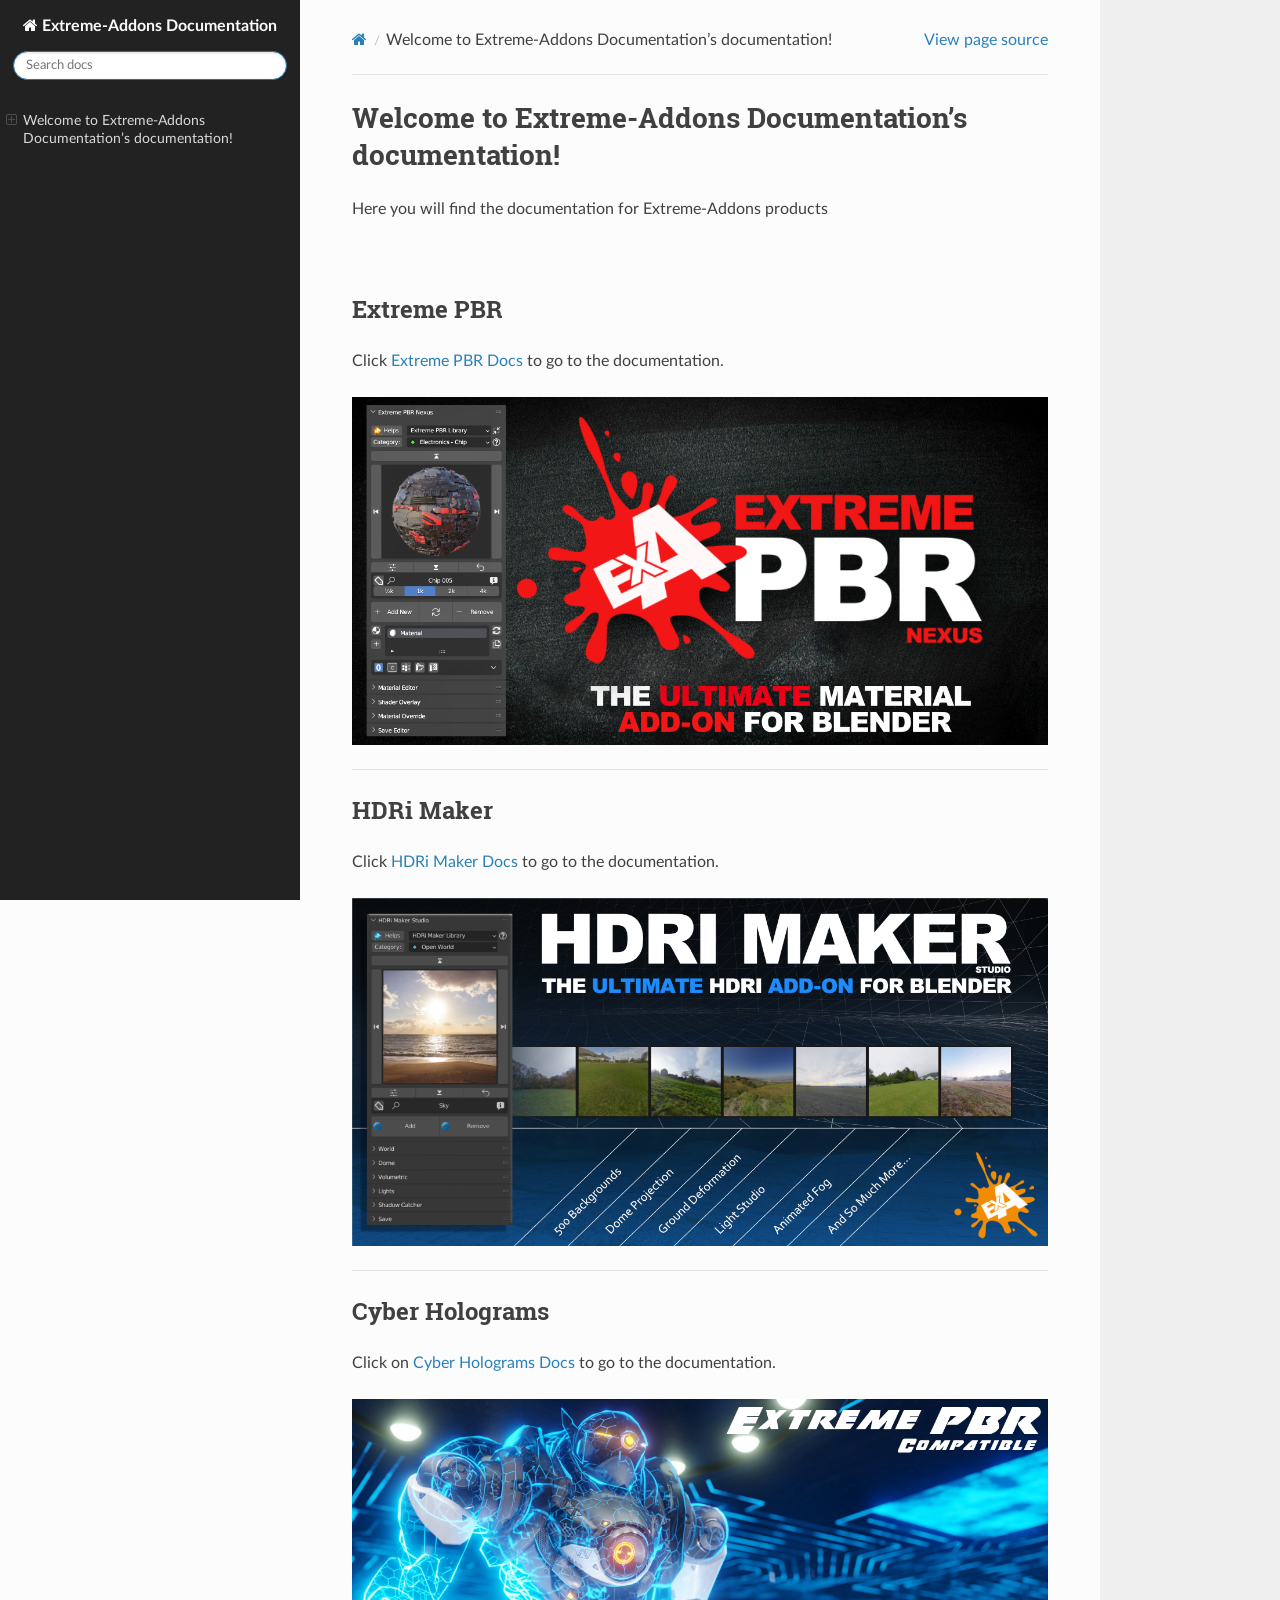
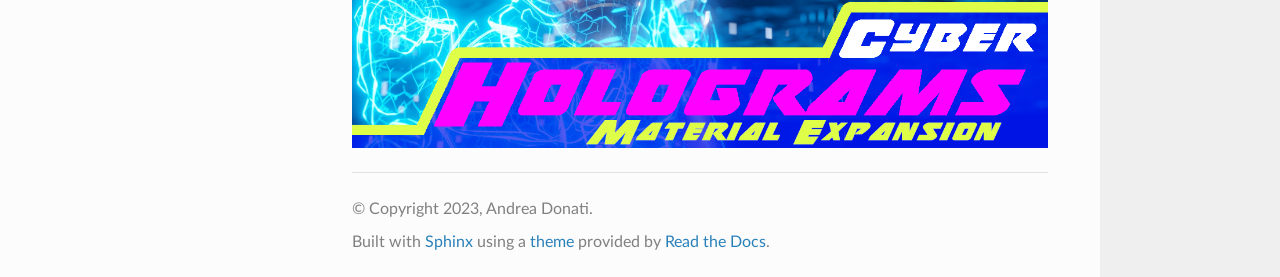
==== commit 2b4ac339: "Main Doc Build" ====
--- a/docs/_build/html/index.html
+++ b/docs/_build/html/index.html
@@ -8,15 +8,16 @@
       <link rel="stylesheet" href="_static/pygments.css" type="text/css" />
       <link rel="stylesheet" href="_static/css/theme.css" type="text/css" />
       <link rel="stylesheet" href="_static/css/custom.css" type="text/css" />
+    <link rel="shortcut icon" href="_static/extreme_addons_32.ico"/>
   <!--[if lt IE 9]>
     <script src="_static/js/html5shiv.min.js"></script>
   <![endif]-->
   
         <script src="_static/jquery.js?v=5d32c60e"></script>
         <script src="_static/_sphinx_javascript_frameworks_compat.js?v=2cd50e6c"></script>
-        <script src="_static/documentation_options.js?v=f2a433a1"></script>
+        <script data-url_root="./" id="documentation_options" src="_static/documentation_options.js?v=359c27e9"></script>
         <script src="_static/doctools.js?v=888ff710"></script>
-        <script src="_static/sphinx_highlight.js?v=dc90522c"></script>
+        <script src="_static/sphinx_highlight.js?v=4825356b"></script>
     <script src="_static/js/theme.js"></script>
     <link rel="index" title="Index" href="genindex.html" />
     <link rel="search" title="Search" href="search.html" /> 
@@ -43,8 +44,12 @@
         </div><div class="wy-menu wy-menu-vertical" data-spy="affix" role="navigation" aria-label="Navigation menu">
               <!-- Local TOC -->
               <div class="local-toc"><ul>
-<li><a class="reference internal" href="#">Welcome to Extreme-Addons Documentation’s documentation!</a></li>
-<li><a class="reference internal" href="#indices-and-tables">Indices and tables</a></li>
+<li><a class="reference internal" href="#">Welcome to Extreme-Addons Documentation’s documentation!</a><ul>
+<li><a class="reference internal" href="#extreme-pbr">Extreme PBR</a></li>
+<li><a class="reference internal" href="#hdri-maker">HDRi Maker</a></li>
+<li><a class="reference internal" href="#cyber-holograms">Cyber Holograms</a></li>
+</ul>
+</li>
 </ul>
 </div>
         </div>
@@ -72,17 +77,28 @@
            <div itemprop="articleBody">
              
   <section id="welcome-to-extreme-addons-documentation-s-documentation">
-<h1>Welcome to Extreme-Addons Documentation’s documentation!<a class="headerlink" href="#welcome-to-extreme-addons-documentation-s-documentation" title="Link to this heading"></a></h1>
-<div class="toctree-wrapper compound">
+<h1>Welcome to Extreme-Addons Documentation’s documentation!<a class="headerlink" href="#welcome-to-extreme-addons-documentation-s-documentation" title="Permalink to this heading"></a></h1>
+<p>Here you will find the documentation for Extreme-Addons products</p>
+<div class="line-block">
+<div class="line"><br /></div>
 </div>
+<section id="extreme-pbr">
+<h2>Extreme PBR<a class="headerlink" href="#extreme-pbr" title="Permalink to this heading"></a></h2>
+<p>Click <a class="reference external" href="https://extreme-pbr-docs.readthedocs.io/en/latest/">Extreme PBR Docs</a> to go to the documentation.</p>
+<a class="reference external image-reference" href="https://extreme-pbr-docs.readthedocs.io/en/latest/"><img alt="Extreme PBR" class="align-center" src="_images/extreme_pbr_bm_cover.png" style="width: 800px;" /></a>
 </section>
-<section id="indices-and-tables">
-<h1>Indices and tables<a class="headerlink" href="#indices-and-tables" title="Link to this heading"></a></h1>
-<ul class="simple">
-<li><p><a class="reference internal" href="genindex.html"><span class="std std-ref">Index</span></a></p></li>
-<li><p><a class="reference internal" href="py-modindex.html"><span class="std std-ref">Module Index</span></a></p></li>
-<li><p><a class="reference internal" href="search.html"><span class="std std-ref">Search Page</span></a></p></li>
-</ul>
+<hr class="docutils" />
+<section id="hdri-maker">
+<h2>HDRi Maker<a class="headerlink" href="#hdri-maker" title="Permalink to this heading"></a></h2>
+<p>Click <a class="reference external" href="https://hdri-maker-docs.readthedocs.io/en/latest/">HDRi Maker Docs</a> to go to the documentation.</p>
+<a class="reference internal image-reference" href="_images/hdri_maker_bm_cover.png"><img alt="HDRi Maker" class="align-center" src="_images/hdri_maker_bm_cover.png" style="width: 800px;" /></a>
+</section>
+<hr class="docutils" />
+<section id="cyber-holograms">
+<h2>Cyber Holograms<a class="headerlink" href="#cyber-holograms" title="Permalink to this heading"></a></h2>
+<p>Click on <a class="reference external" href="https://cyber-holograms-docs.readthedocs.io/en/latest/">Cyber Holograms Docs</a> to go to the documentation.</p>
+<a class="reference internal image-reference" href="_images/cyber_holograms_bm_cover.png"><img alt="Cyber Holograms" class="align-center" src="_images/cyber_holograms_bm_cover.png" style="width: 800px;" /></a>
+</section>
 </section>
 
 
@@ -110,7 +126,19 @@
       jQuery(function () {
           SphinxRtdTheme.Navigation.enable(true);
       });
-  </script> 
+  </script>  
+
+  <style>
+    /* Sidebar header (and topbar for mobile) */
+    .wy-side-nav-search, .wy-nav-top {
+      background: #222222;
+    }
+    /* Sidebar */
+    .wy-nav-side {
+      background: #222222;
+    }
+  </style>
+
 
 </body>
 </html>
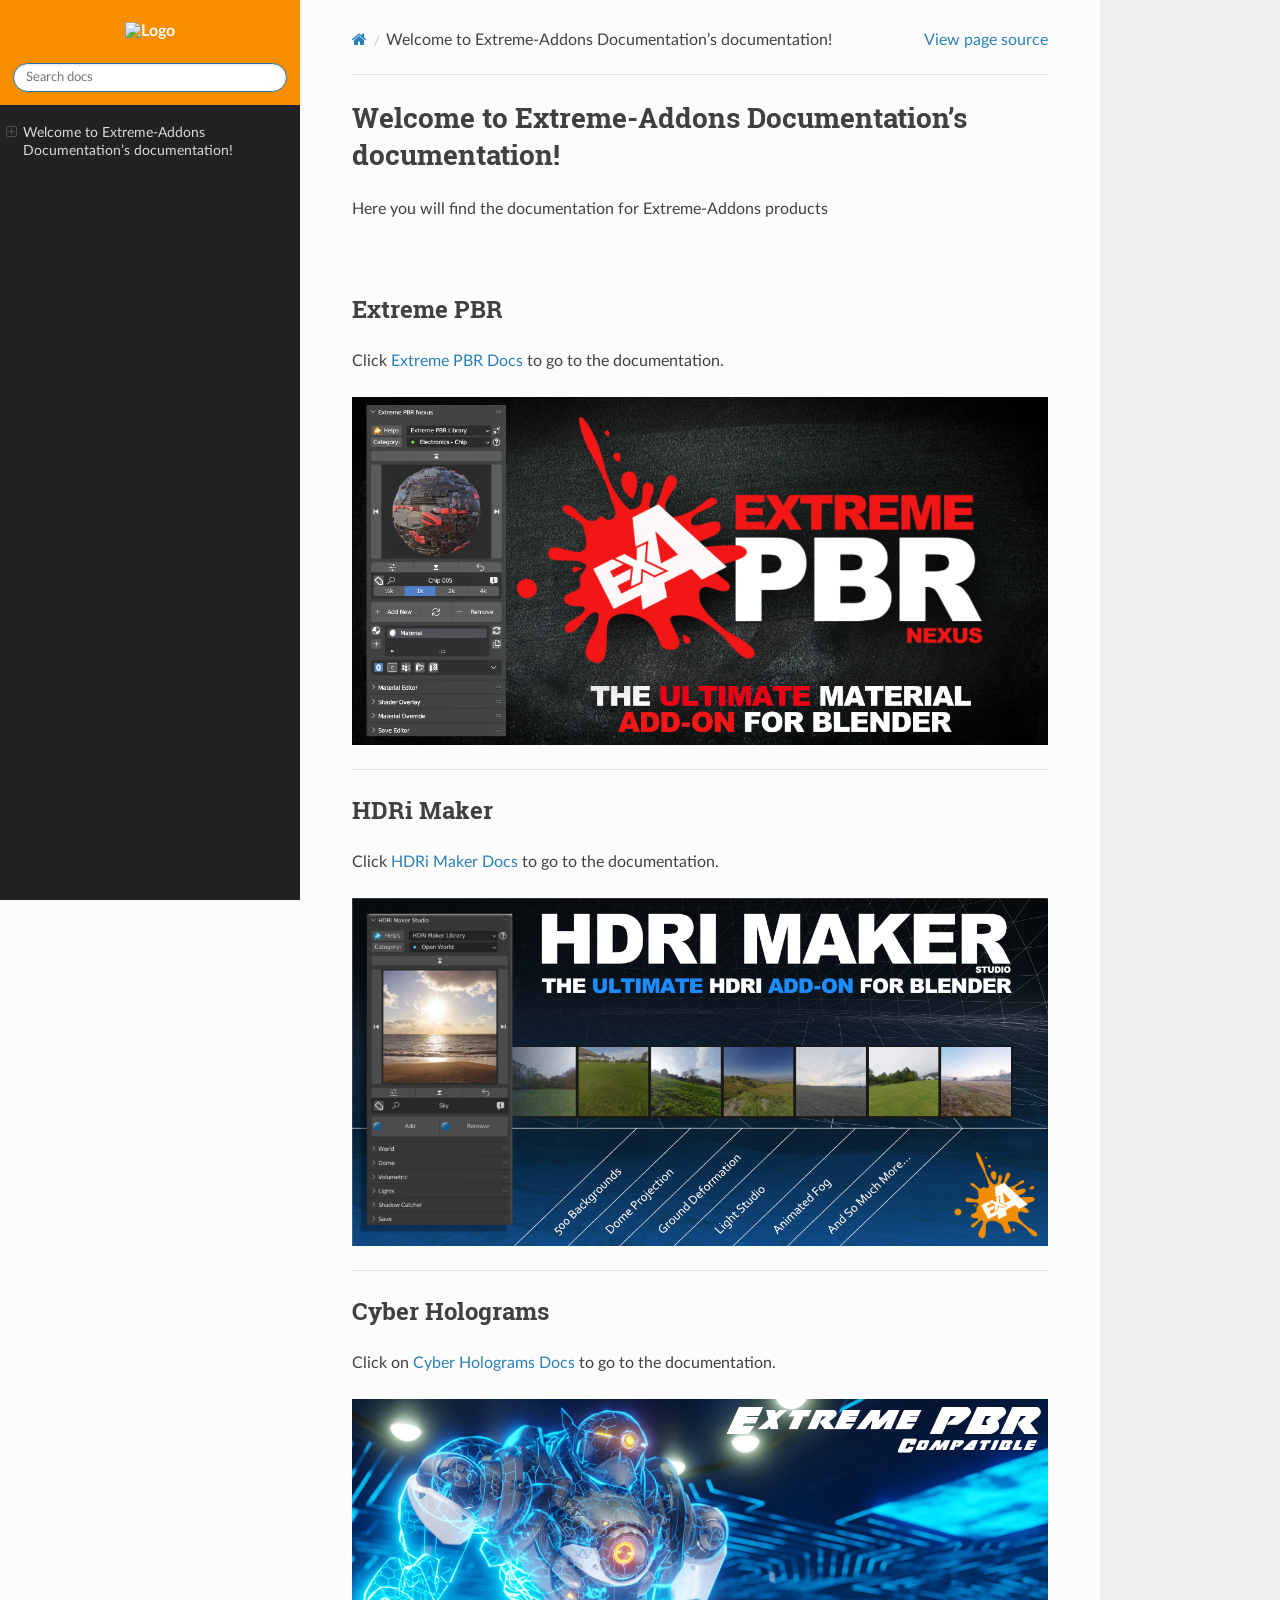
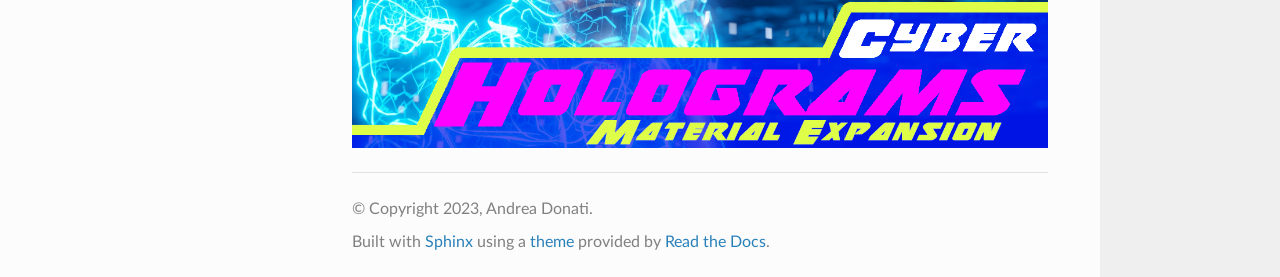
==== commit a9fda675: "Main Doc Build" ====
--- a/docs/_build/html/index.html
+++ b/docs/_build/html/index.html
@@ -31,8 +31,9 @@
 
           
           
-          <a href="#" class="icon icon-home">
-            Extreme-Addons Documentation
+          <a href="#">
+            
+              <img src="_static/square_logo_512.png" class="logo" alt="Logo"/>
           </a>
 <div role="search">
   <form id="rtd-search-form" class="wy-form" action="search.html" method="get">
@@ -131,7 +132,7 @@
   <style>
     /* Sidebar header (and topbar for mobile) */
     .wy-side-nav-search, .wy-nav-top {
-      background: #222222;
+      background: #F78E00;
     }
     /* Sidebar */
     .wy-nav-side {
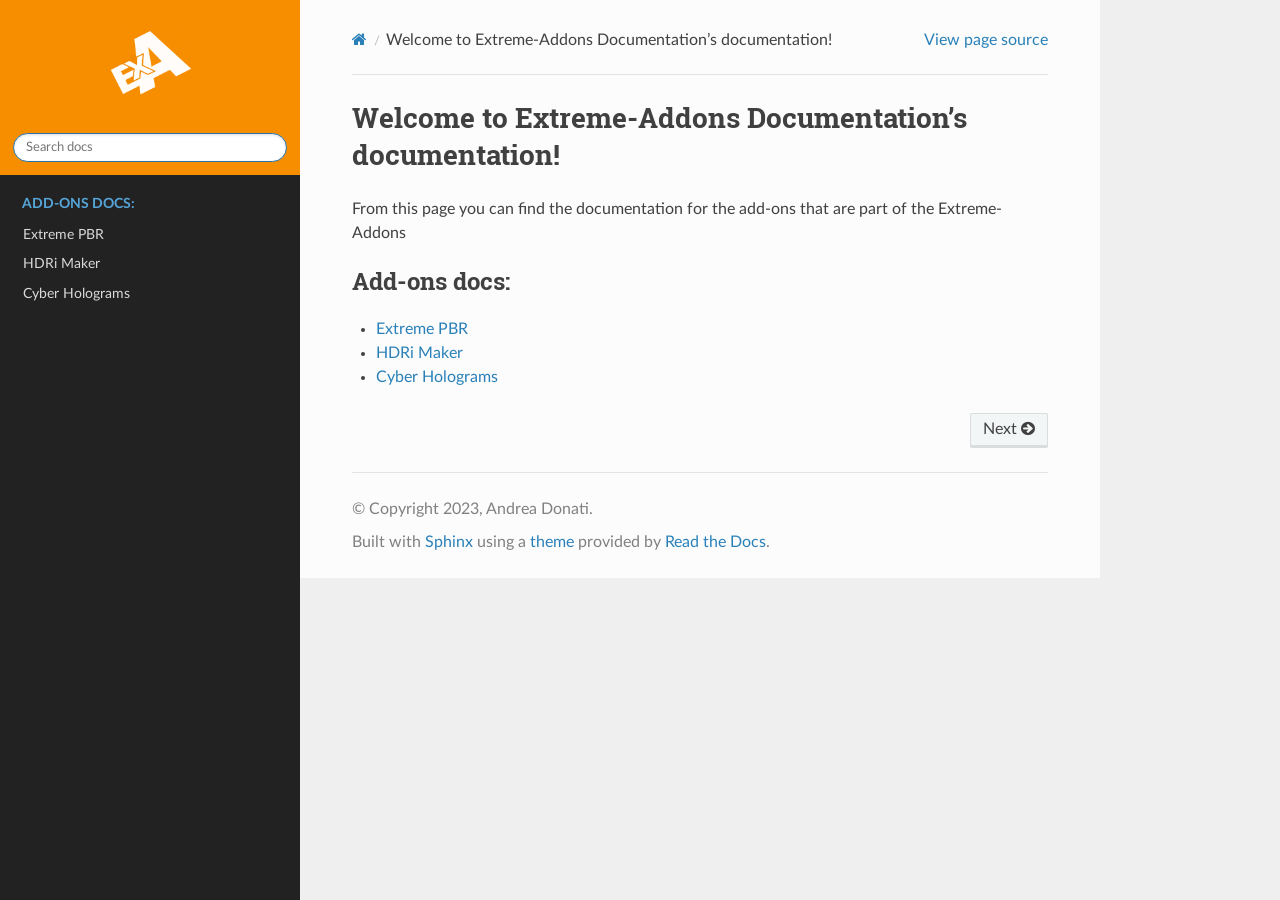
==== commit 23815976: "Main Doc Build" ====
--- a/docs/_build/html/index.html
+++ b/docs/_build/html/index.html
@@ -20,7 +20,8 @@
         <script src="_static/sphinx_highlight.js?v=4825356b"></script>
     <script src="_static/js/theme.js"></script>
     <link rel="index" title="Index" href="genindex.html" />
-    <link rel="search" title="Search" href="search.html" /> 
+    <link rel="search" title="Search" href="search.html" />
+    <link rel="next" title="Extreme PBR" href="addons.html" /> 
 </head>
 
 <body class="wy-body-for-nav"> 
@@ -33,7 +34,7 @@
           
           <a href="#">
             
-              <img src="_static/square_logo_512.png" class="logo" alt="Logo"/>
+              <img src="_static/square_logo_wide.png" class="logo" alt="Logo"/>
           </a>
 <div role="search">
   <form id="rtd-search-form" class="wy-form" action="search.html" method="get">
@@ -43,16 +44,13 @@
   </form>
 </div>
         </div><div class="wy-menu wy-menu-vertical" data-spy="affix" role="navigation" aria-label="Navigation menu">
-              <!-- Local TOC -->
-              <div class="local-toc"><ul>
-<li><a class="reference internal" href="#">Welcome to Extreme-Addons Documentation’s documentation!</a><ul>
-<li><a class="reference internal" href="#extreme-pbr">Extreme PBR</a></li>
-<li><a class="reference internal" href="#hdri-maker">HDRi Maker</a></li>
-<li><a class="reference internal" href="#cyber-holograms">Cyber Holograms</a></li>
+              <p class="caption" role="heading"><span class="caption-text">Add-ons docs:</span></p>
+<ul>
+<li class="toctree-l1"><a class="reference internal" href="addons.html">Extreme PBR</a></li>
+<li class="toctree-l1"><a class="reference internal" href="addons.html#hdri-maker">HDRi Maker</a></li>
+<li class="toctree-l1"><a class="reference internal" href="addons.html#cyber-holograms">Cyber Holograms</a></li>
 </ul>
-</li>
-</ul>
-</div>
+
         </div>
       </div>
     </nav>
@@ -79,33 +77,23 @@
              
   <section id="welcome-to-extreme-addons-documentation-s-documentation">
 <h1>Welcome to Extreme-Addons Documentation’s documentation!<a class="headerlink" href="#welcome-to-extreme-addons-documentation-s-documentation" title="Permalink to this heading"></a></h1>
-<p>Here you will find the documentation for Extreme-Addons products</p>
-<div class="line-block">
-<div class="line"><br /></div>
+<p>From this page you can find the documentation for the add-ons that are part of the Extreme-Addons</p>
+<div class="toctree-wrapper compound">
+<p class="caption" role="heading"><span class="caption-text">Add-ons docs:</span></p>
+<ul>
+<li class="toctree-l1"><a class="reference internal" href="addons.html">Extreme PBR</a></li>
+<li class="toctree-l1"><a class="reference internal" href="addons.html#hdri-maker">HDRi Maker</a></li>
+<li class="toctree-l1"><a class="reference internal" href="addons.html#cyber-holograms">Cyber Holograms</a></li>
+</ul>
 </div>
-<section id="extreme-pbr">
-<h2>Extreme PBR<a class="headerlink" href="#extreme-pbr" title="Permalink to this heading"></a></h2>
-<p>Click <a class="reference external" href="https://extreme-pbr-docs.readthedocs.io/en/latest/">Extreme PBR Docs</a> to go to the documentation.</p>
-<a class="reference external image-reference" href="https://extreme-pbr-docs.readthedocs.io/en/latest/"><img alt="Extreme PBR" class="align-center" src="_images/extreme_pbr_bm_cover.png" style="width: 800px;" /></a>
-</section>
-<hr class="docutils" />
-<section id="hdri-maker">
-<h2>HDRi Maker<a class="headerlink" href="#hdri-maker" title="Permalink to this heading"></a></h2>
-<p>Click <a class="reference external" href="https://hdri-maker-docs.readthedocs.io/en/latest/">HDRi Maker Docs</a> to go to the documentation.</p>
-<a class="reference internal image-reference" href="_images/hdri_maker_bm_cover.png"><img alt="HDRi Maker" class="align-center" src="_images/hdri_maker_bm_cover.png" style="width: 800px;" /></a>
-</section>
-<hr class="docutils" />
-<section id="cyber-holograms">
-<h2>Cyber Holograms<a class="headerlink" href="#cyber-holograms" title="Permalink to this heading"></a></h2>
-<p>Click on <a class="reference external" href="https://cyber-holograms-docs.readthedocs.io/en/latest/">Cyber Holograms Docs</a> to go to the documentation.</p>
-<a class="reference internal image-reference" href="_images/cyber_holograms_bm_cover.png"><img alt="Cyber Holograms" class="align-center" src="_images/cyber_holograms_bm_cover.png" style="width: 800px;" /></a>
-</section>
 </section>
 
 
            </div>
           </div>
-          <footer>
+          <footer><div class="rst-footer-buttons" role="navigation" aria-label="Footer">
+        <a href="addons.html" class="btn btn-neutral float-right" title="Extreme PBR" accesskey="n" rel="next">Next <span class="fa fa-arrow-circle-right" aria-hidden="true"></span></a>
+    </div>
 
   <hr/>
 
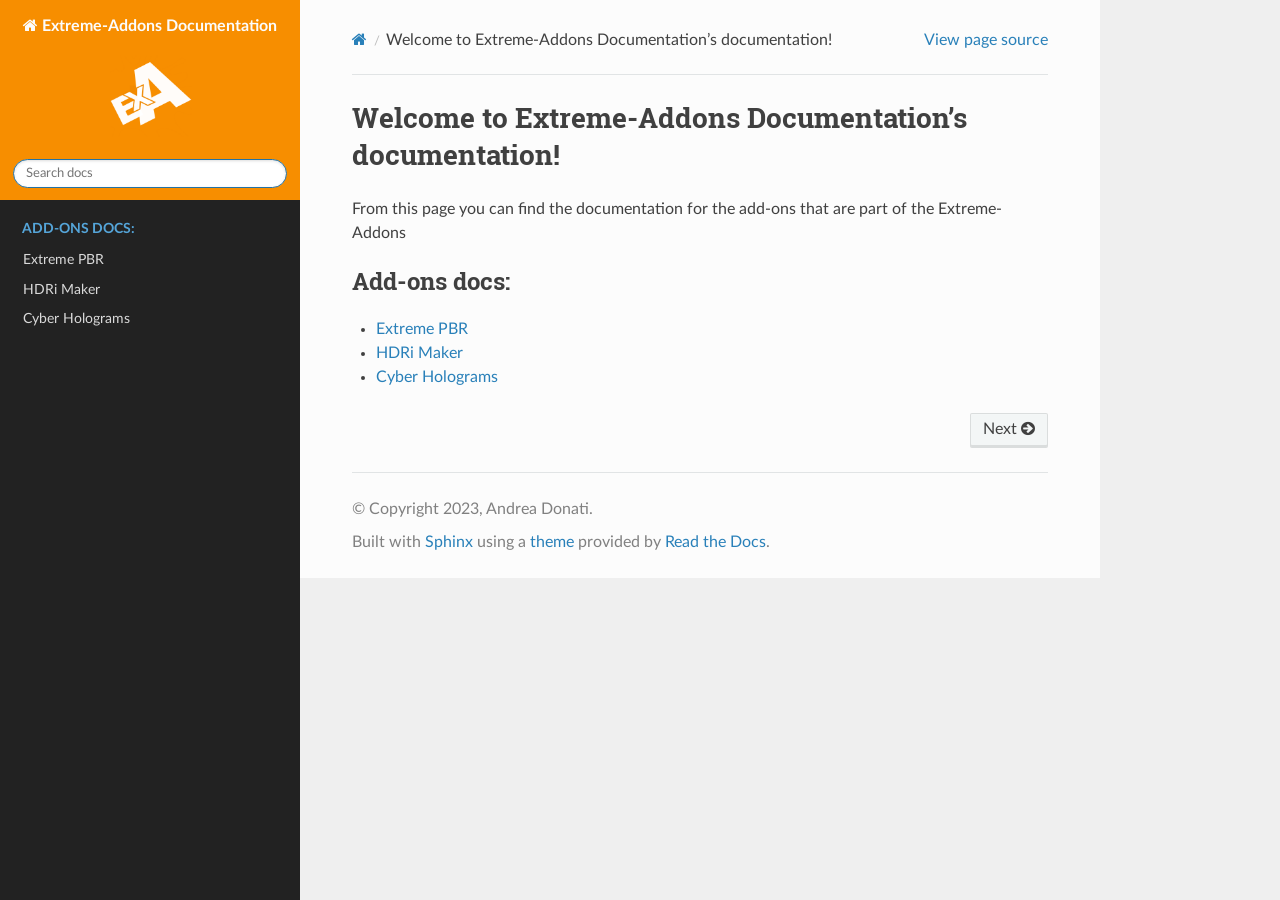
==== commit de78dae4: "Main Doc Build" ====
--- a/docs/_build/html/index.html
+++ b/docs/_build/html/index.html
@@ -32,8 +32,8 @@
 
           
           
-          <a href="#">
-            
+          <a href="#" class="icon icon-home">
+            Extreme-Addons Documentation
               <img src="_static/square_logo_wide.png" class="logo" alt="Logo"/>
           </a>
 <div role="search">
